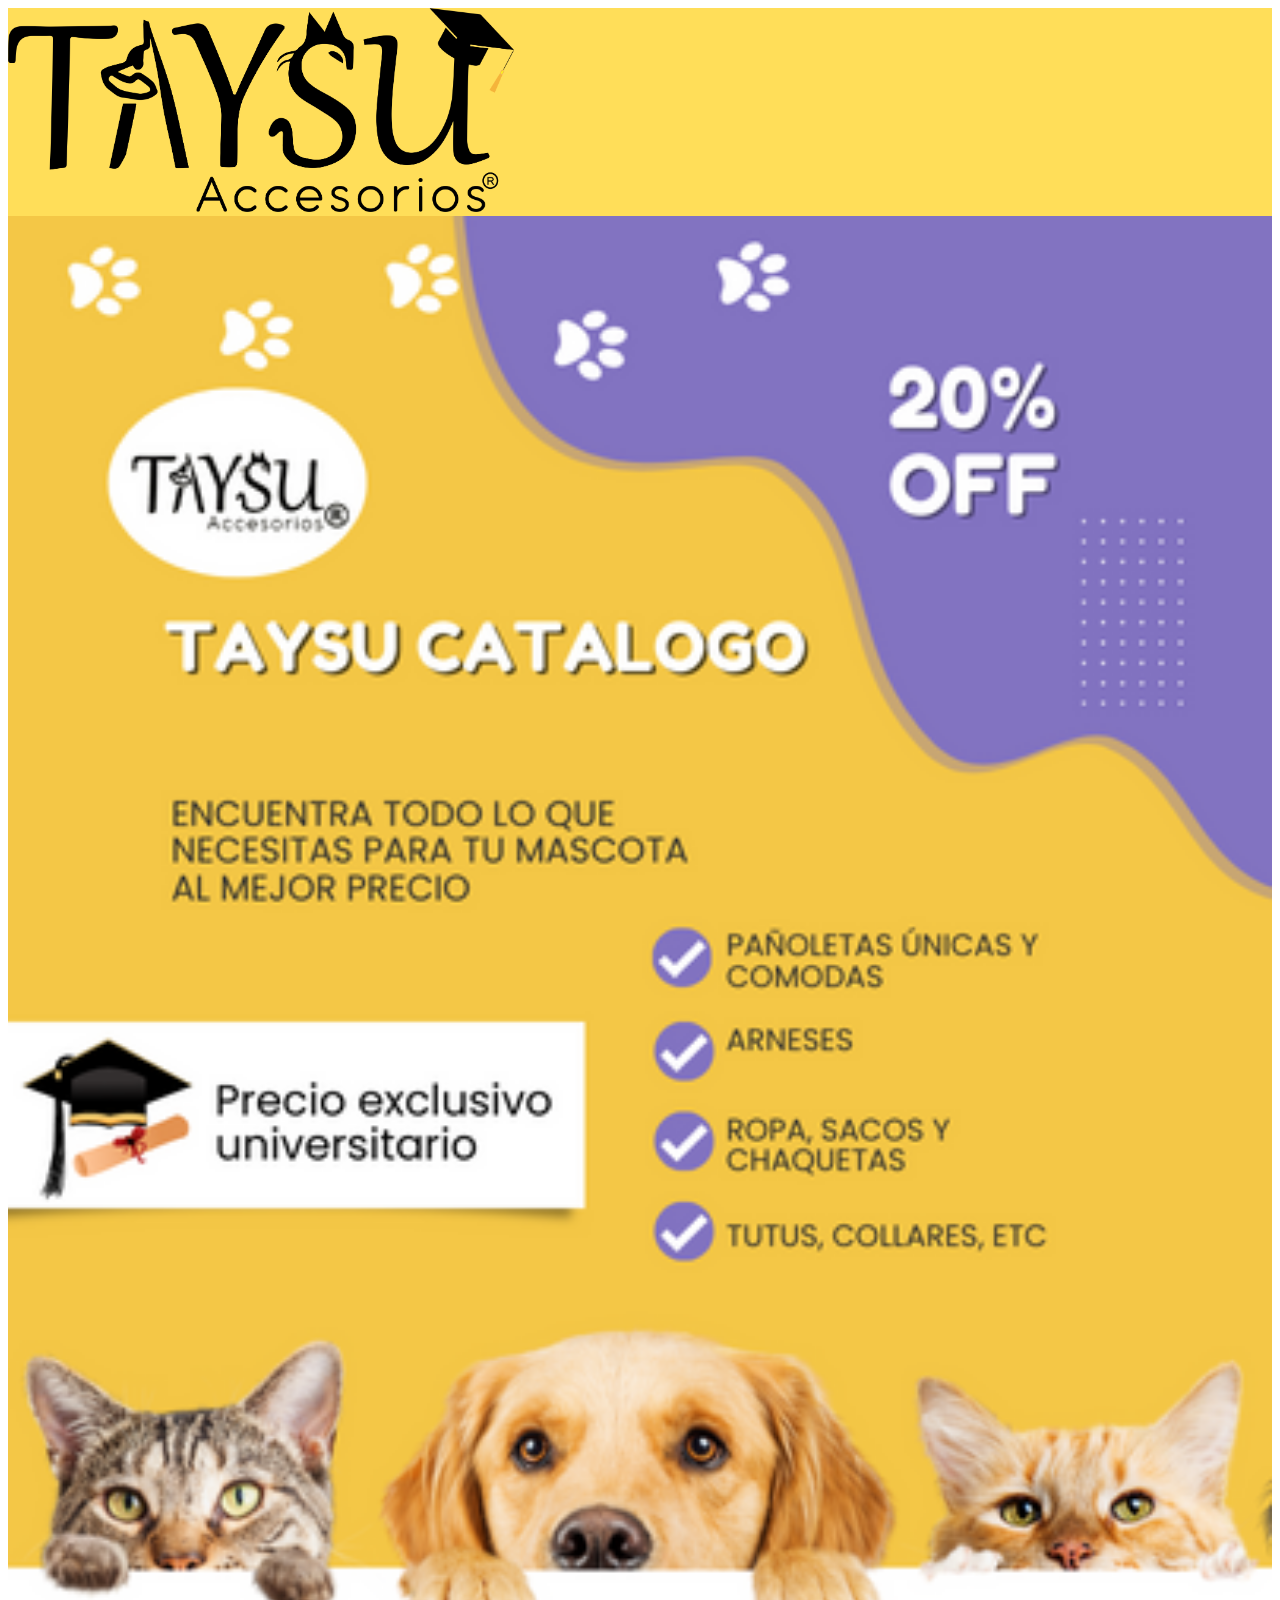
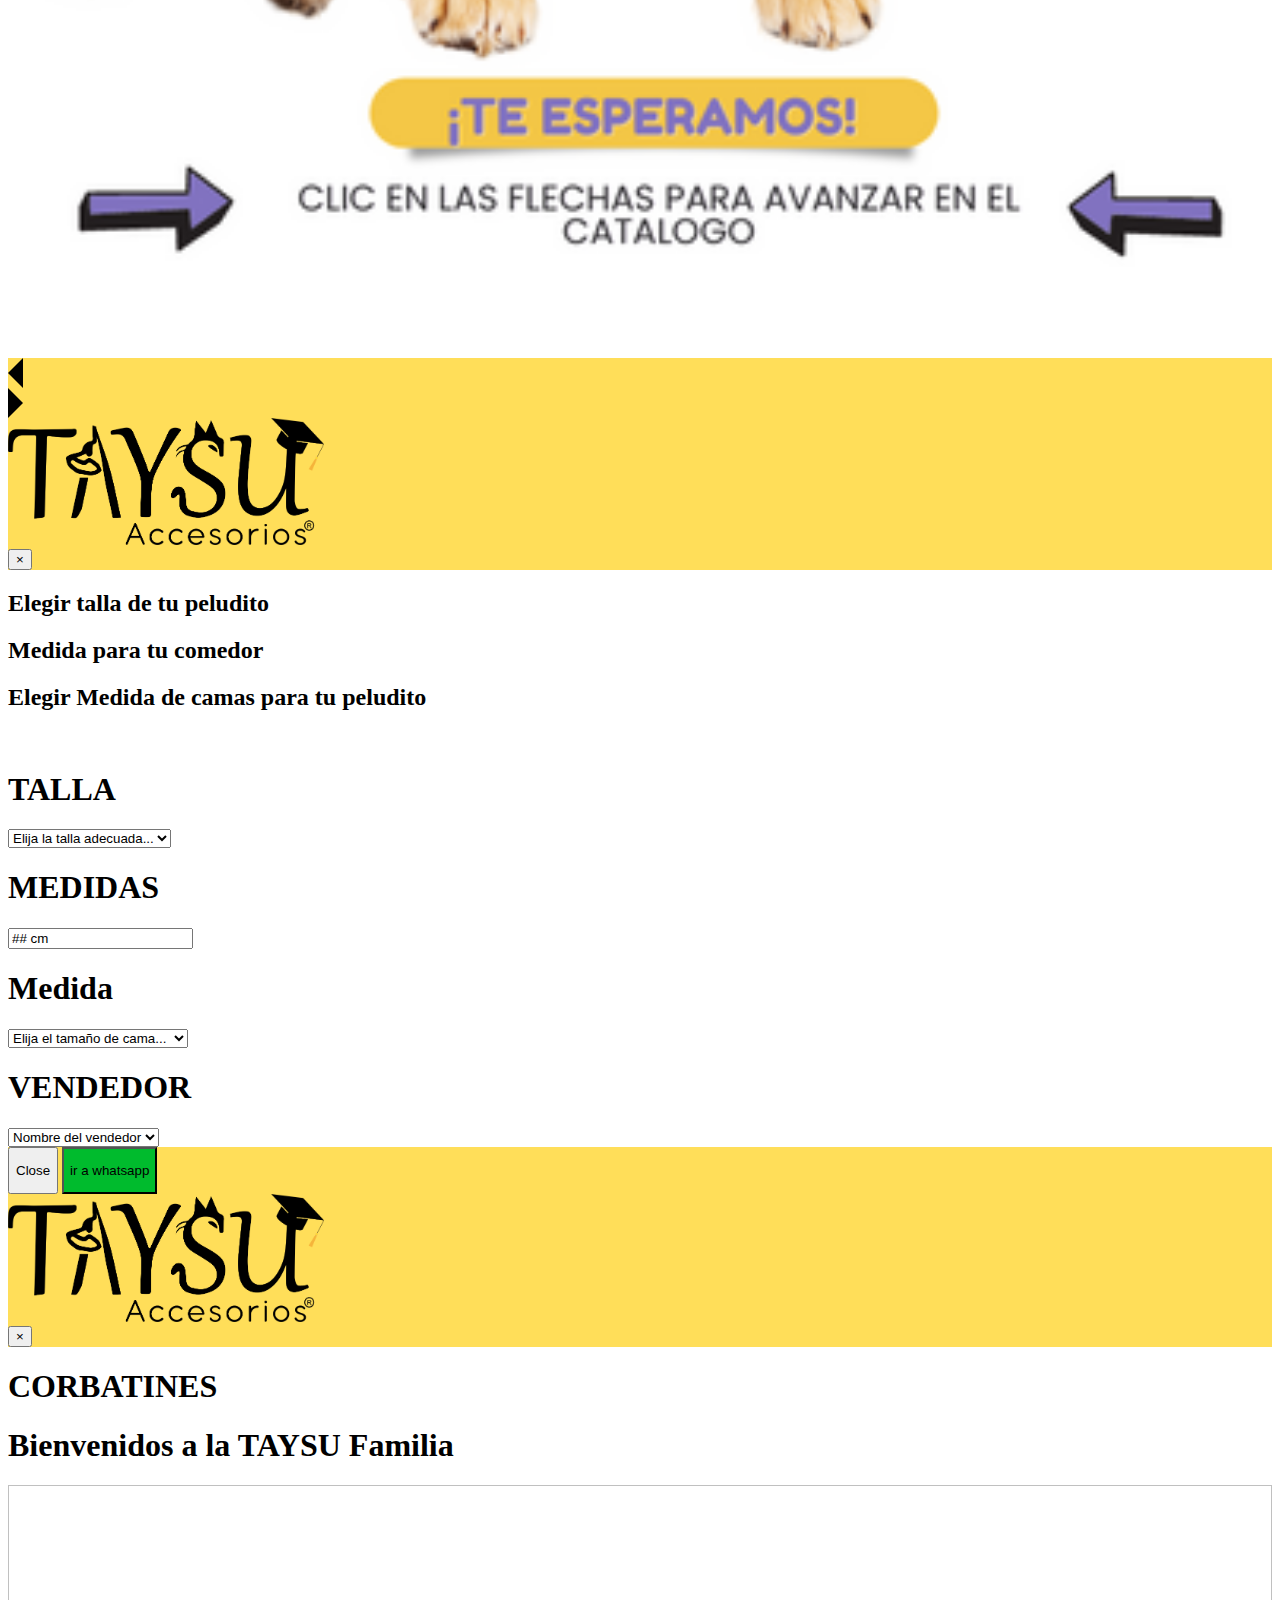
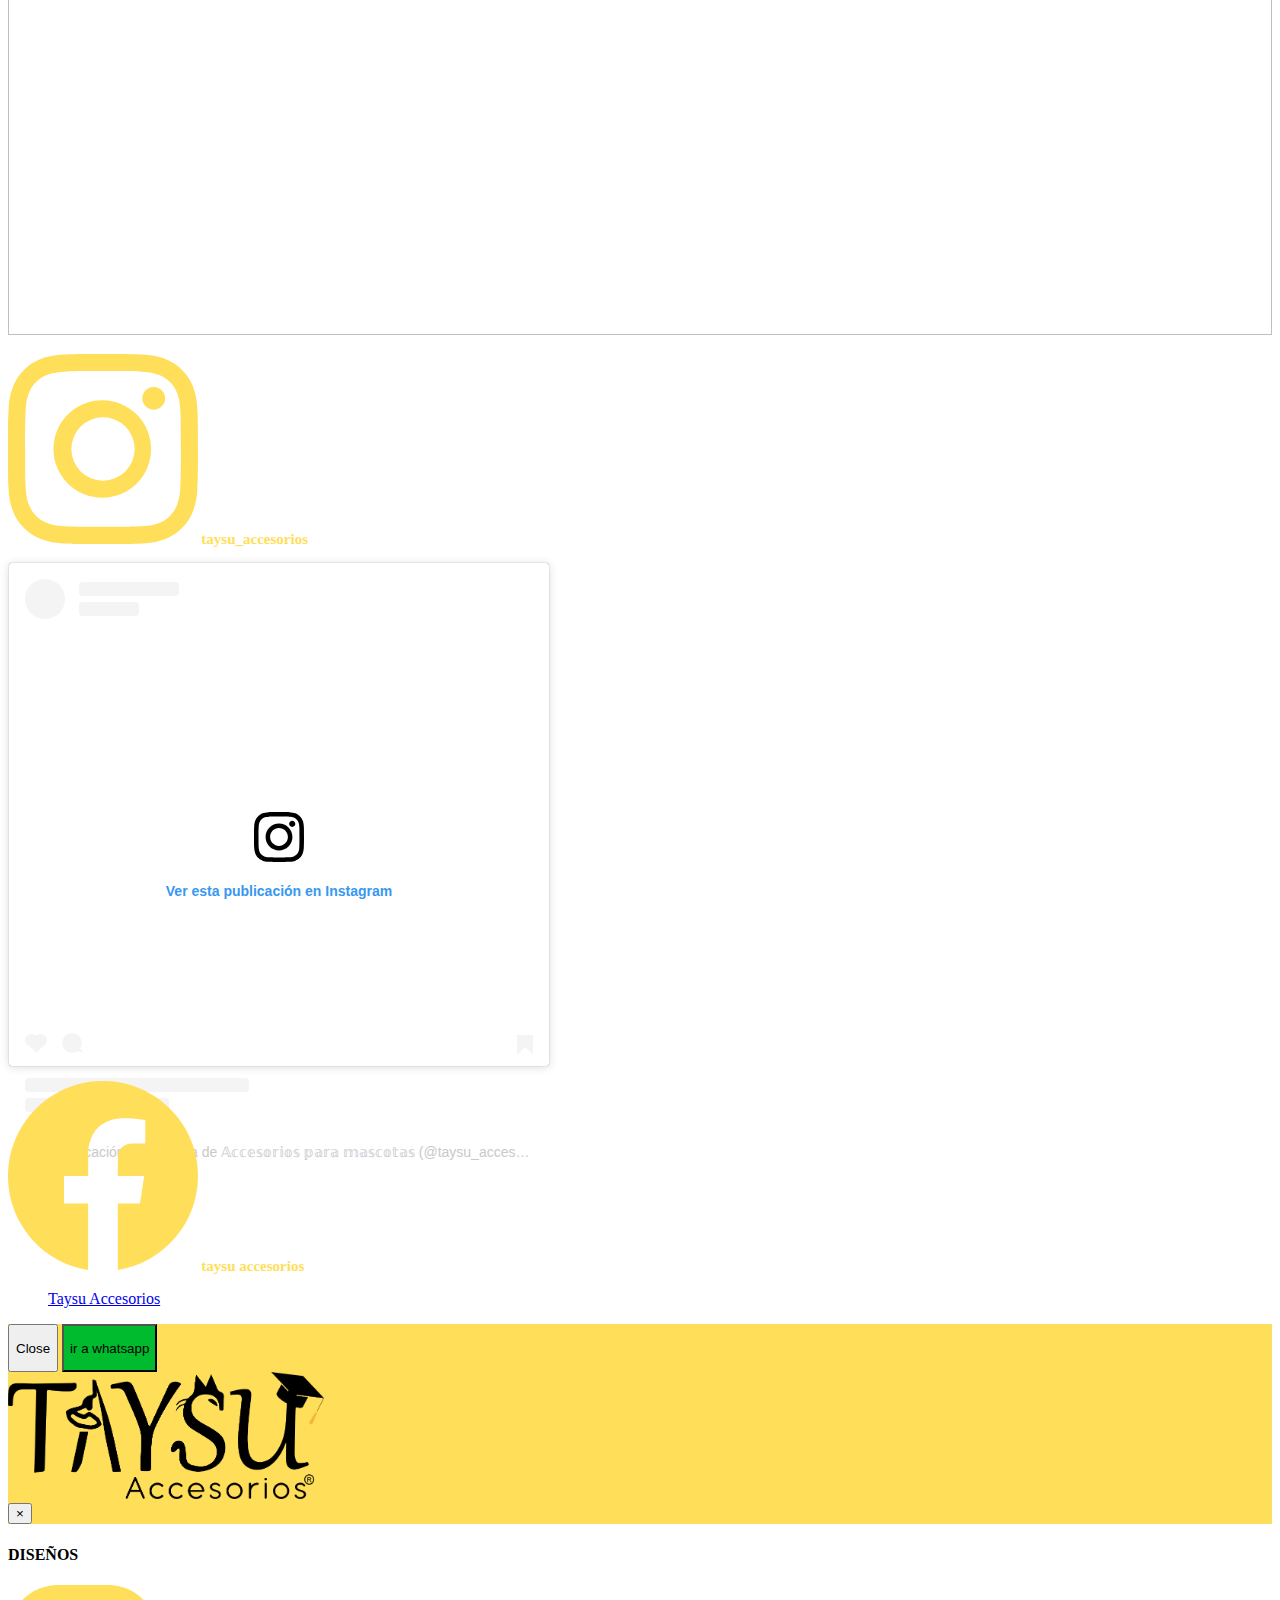
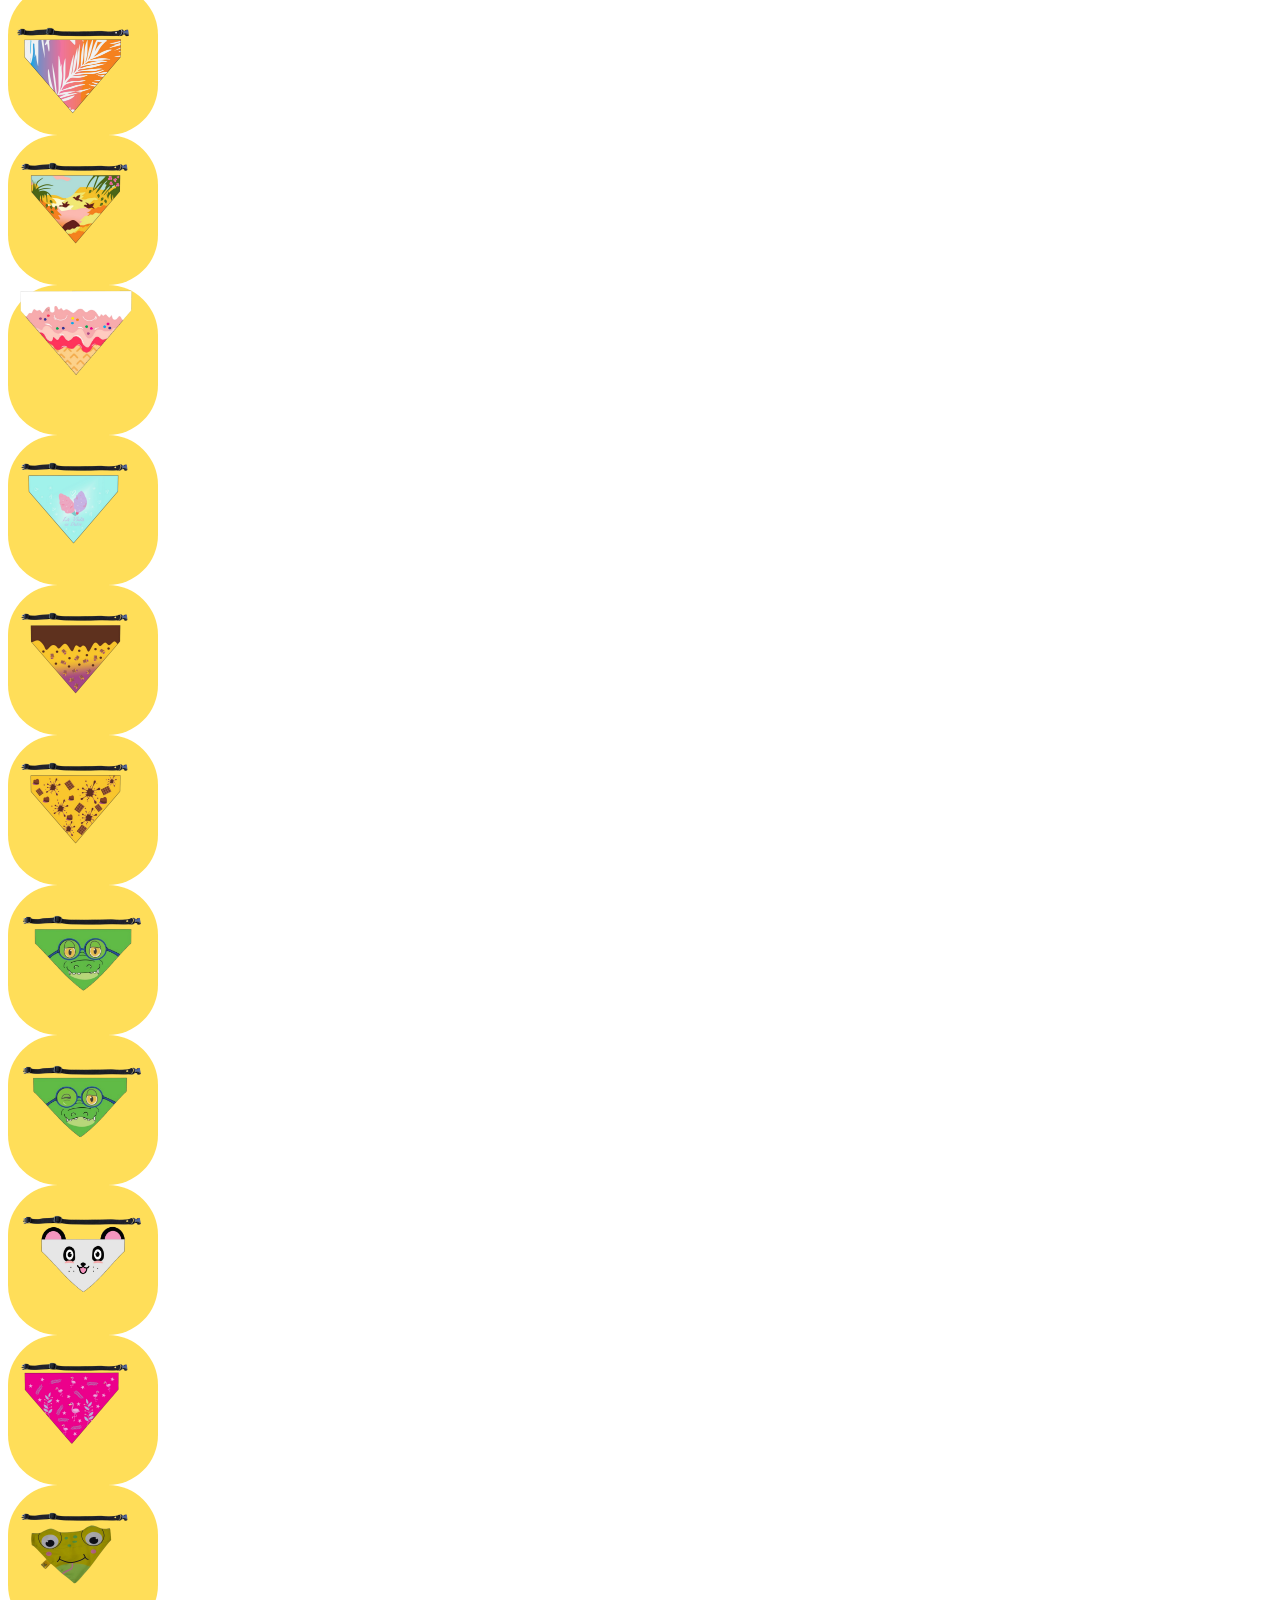
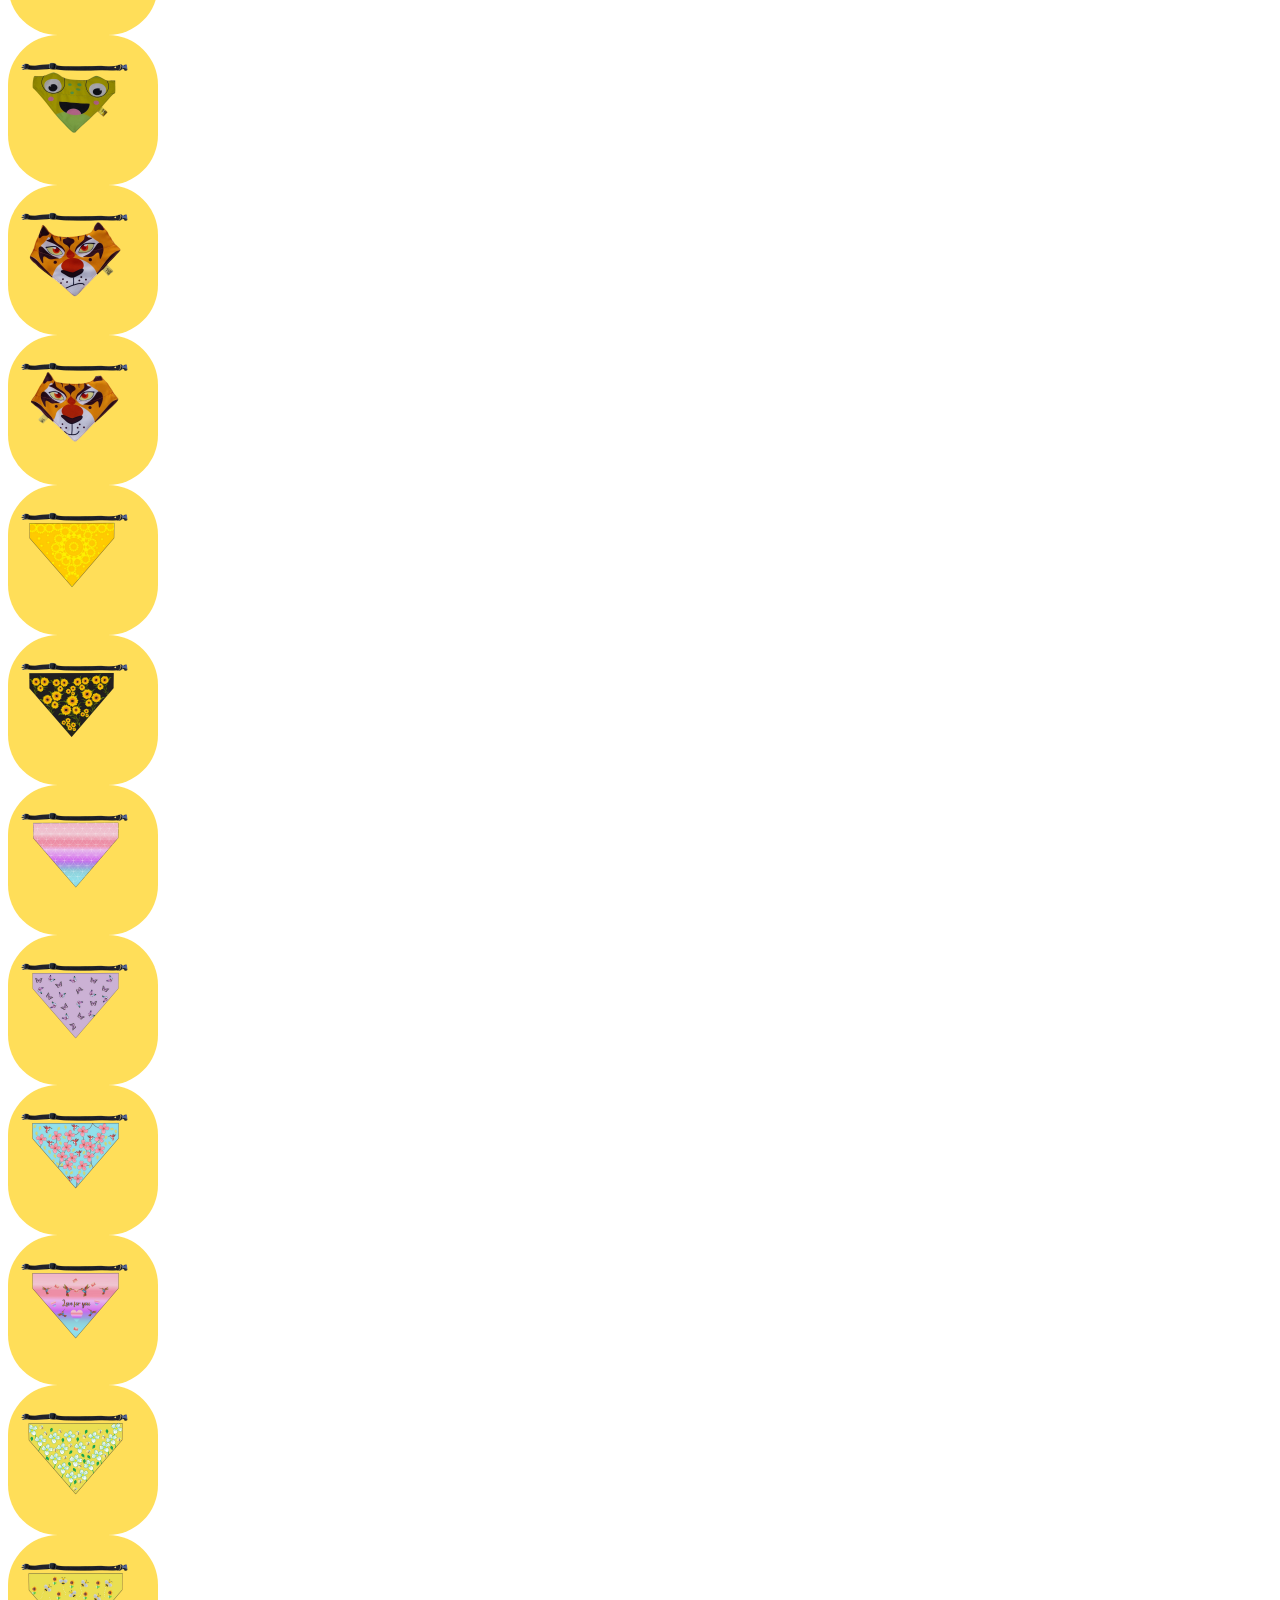
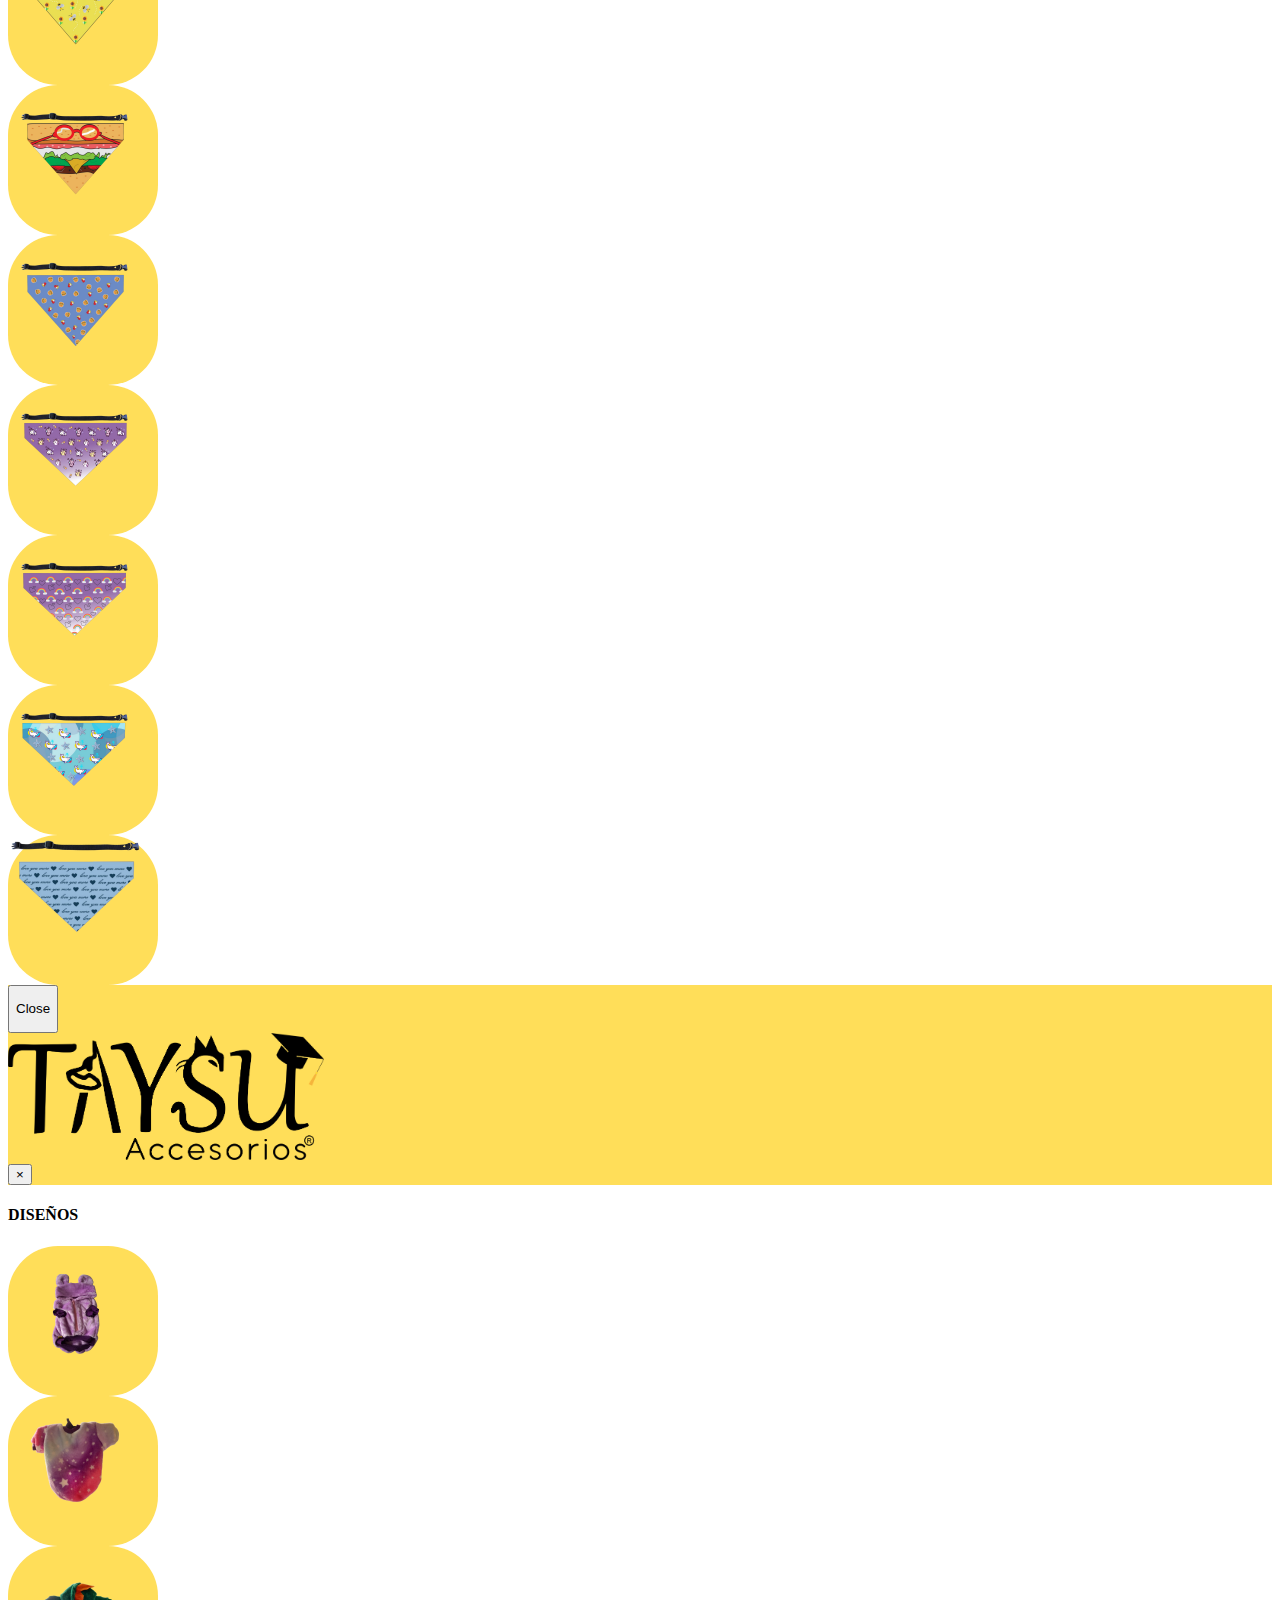
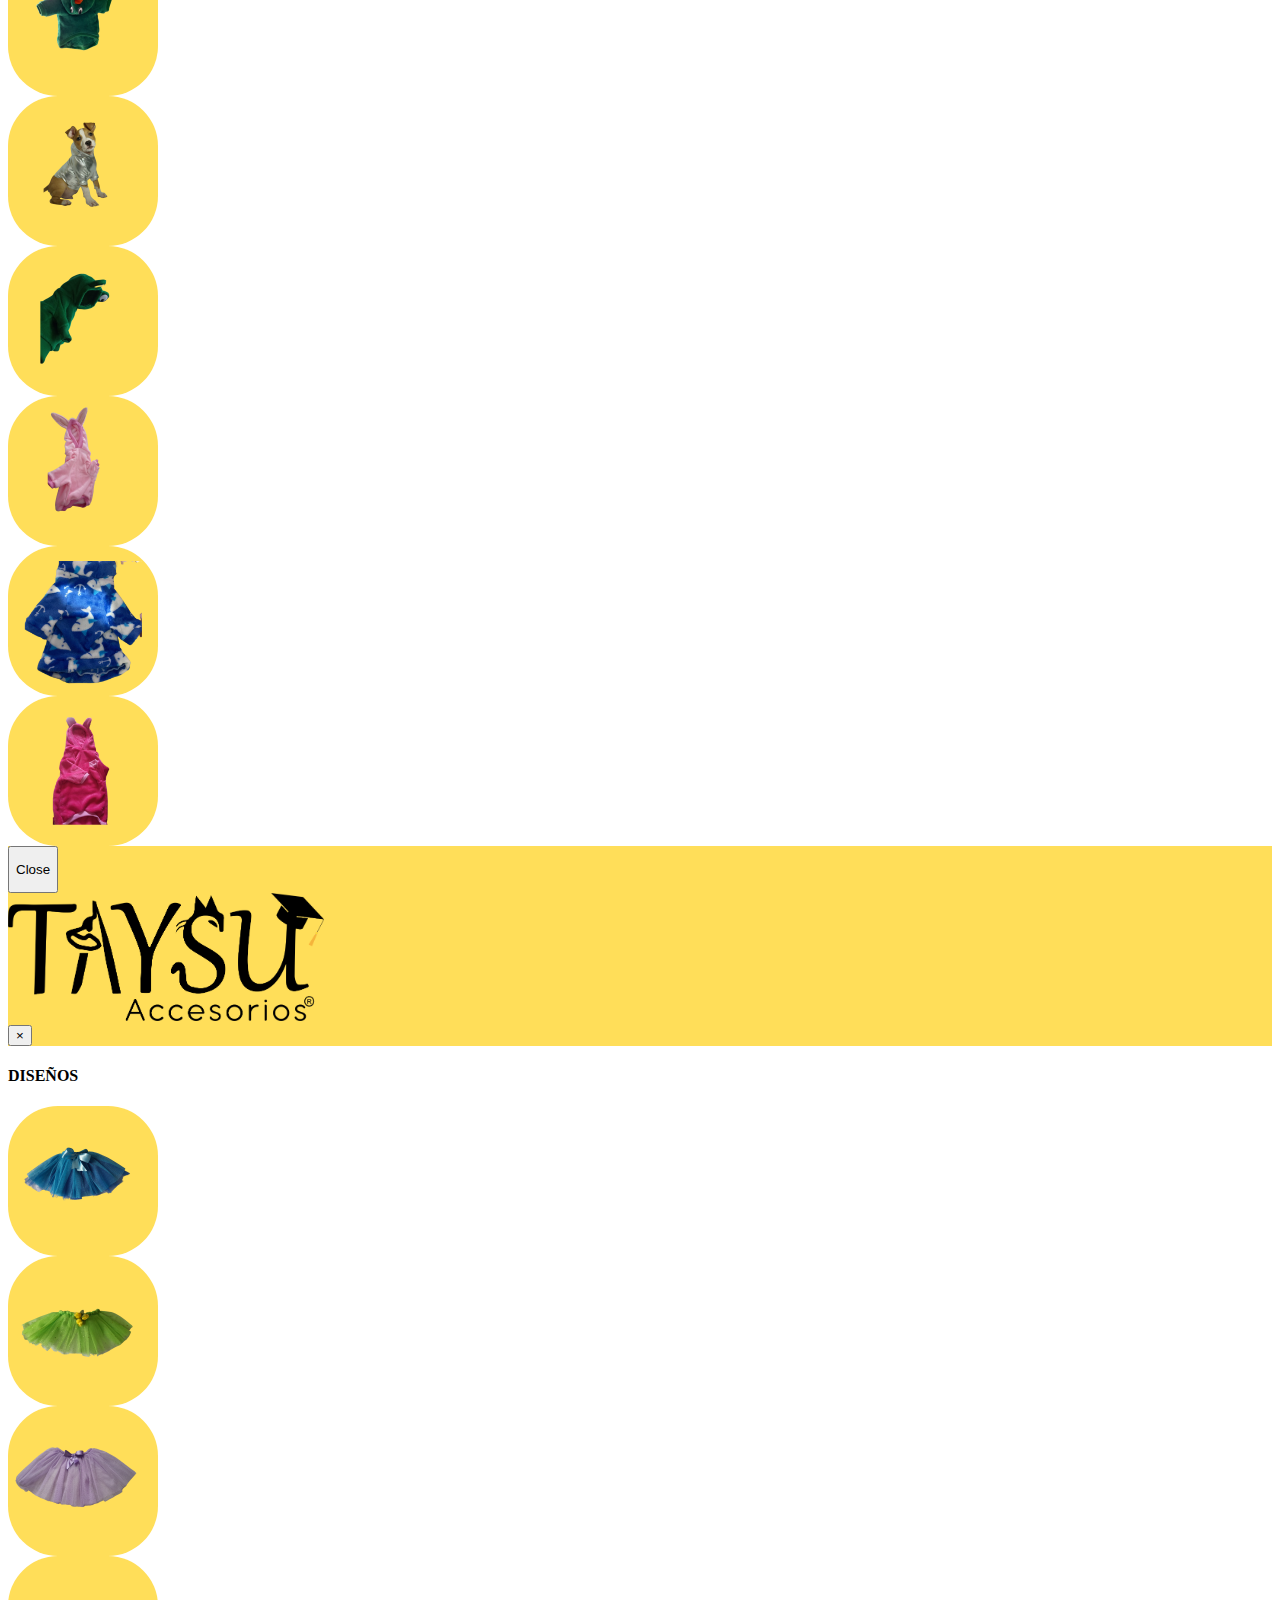
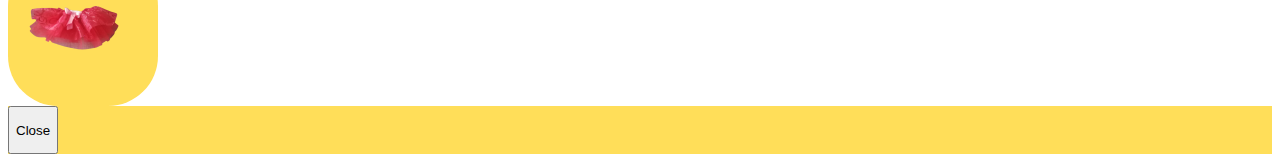
==== index.html @ 9b68637b "actu 2" ====
<!DOCTYPE html>
<html lang="en">
<head>
    <meta charset="UTF-8">
    <meta http-equiv="X-UA-Compatible" content="IE=edge">
    <meta name="viewport" content="width=device-width, initial-scale=1.0">
    <link href="./css/celular.css" rel="stylesheet">
    <!-- CSS only -->
    <link href="https://cdn.jsdelivr.net/npm/bootstrap@5.2.0/dist/css/bootstrap.min.css" rel="stylesheet" integrity="sha384-gH2yIJqKdNHPEq0n4Mqa/HGKIhSkIHeL5AyhkYV8i59U5AR6csBvApHHNl/vI1Bx" crossorigin="anonymous">
    <title>Catalogo Taysu</title>
</head>
<body style="background: transparent !important;">
    <div class="nav bg-yellowTS d-flex">
        <img class="img-40 mx-auto mb-2 mt-2" src="/assets/img/TAYSU LOGO REGISTRADO.png">
    </div>
    <div class="col-md-12 d-flex flex-column mt-4">
        <div class="m-auto">
            <img class="img-100 pages page0 animated" src="./pages/1.png">
            <img class="img-100 pages page1 animated" style="display: none;" src="./pages/2.png">
            <img class="img-100 pages page2 animated" style="display: none;" src="./pages/3.png">
            <img class="img-100 pages page3 animated" style="display: none;" src="./pages/4.png">
            <img class="img-100 pages page4 animated" style="display: none;" src="./pages/5.png">
            <img class="img-100 pages page5 animated" style="display: none;" src="./pages/6.png">
            <img class="img-100 pages page6 animated" style="display: none;" src="./pages/7.png">
            <img class="img-100 pages page7 animated" style="display: none;" src="./pages/8.png">
            <img class="img-100 pages page8 animated" style="display: none;" src="./pages/9.png">
            <img class="img-100 pages page9 animated" style="display: none;" src="./pages/10.png">
            <img class="img-100 pages page10 animated" style="display: none;" src="./pages/11.png">
            <img class="img-100 pages page11 animated" style="display: none;" src="./pages/12.png">
            <img class="img-100 pages page12 animated" style="display: none;" src="./pages/13.png">
            <img class="img-100 pages page13 animated" style="display: none;" src="./pages/14.png">
        </div>
        <!-- pañoletas -->
        <div style="display:none; margin-top: 112%; margin-left: 48%; position: absolute; width: 40px;" id="pañoletaN" class="posicion-boton">
            <button style="cursor: pointer; width: 100%;" class="botonaccion star" data-bs-toggle="modal" data-bs-target="#modalPañoletas"><img class="img-100" src="assets/img/añadir.png"></button>
        </div>
        <div style="display:none; margin-top: 112%; margin-left: 65%; position: absolute; width: 40px;" id="pañoletaN" class="posicion-boton">
            <button style="cursor: pointer; width: 100%;" class="botonaccion star" onclick="crearModal(1);"><img class="img-100" src="assets/img/whatsapp.svg"></button>
        </div>
        <!-- sacos -->
        <div style="display:none; margin-top: 112%; margin-left: 48%; position: absolute; width: 40px;" class="sacos posicion-boton">
            <button style="cursor: pointer; width: 100%;" class="botonaccion star" data-bs-toggle="modal" data-bs-target="#modalSacos"><img class="img-100" src="assets/img/añadir.png"></button>
        </div>
        <div style="display:none; margin-top: 112%; margin-left: 65%; position: absolute; width: 40px;" class="sacos posicion-boton">
            <button style="cursor: pointer; width: 100%;" class="botonaccion star" onclick="crearModal(3);"><img class="img-100" src="assets/img/whatsapp.svg"></button>
        </div>
        <!-- tutus -->
        <div style="display:none; margin-top: 112%; margin-left: 48%; position: absolute; width: 40px;" class="tutus posicion-boton">
            <button style="cursor: pointer; width: 100%;" class="botonaccion star" data-bs-toggle="modal" data-bs-target="#modalTutus"><img class="img-100" src="assets/img/añadir.png"></button>
        </div>
        <div style="display:none; margin-top: 112%; margin-left: 65%; position: absolute; width: 40px;" class="tutus posicion-boton">
            <button style="cursor: pointer; width: 100%;" class="botonaccion star" onclick="crearModal(4);"><img class="img-100" src="assets/img/whatsapp.svg"></button>
        </div>

        
    
        <div style="display:none; margin-top: 83%; margin-left: 48%; position: absolute; width: 50px;" id="camas" class="posicion-boton">
            <button style="cursor: pointer; width: 100%; height: 50px;" class="botonaccion star" onclick="crearModal(5);"><img class="img-100" src="assets/img/whatsapp.svg"></button>
        </div>
    
        <div style="display:none; margin-top: 15%; margin-left: 76%; position: absolute; width: 60px;" id="comedores" class="posicion-boton">
            <button style="cursor: pointer; width: 100%; height: 60px;" class="botonaccion star" onclick="crearModal(6);"><img class="img-100" src="assets/img/whatsapp.svg"></button>
        </div>
    
        <div style="display:none; margin-top: 90%; margin-left: 32%; position: absolute; width: 40px;" id="arnes" class="posicion-boton">
            <button style="cursor: pointer; width: 100%;" class="botonaccion star" onclick="crearModal(7);"><img class="img-100" src="assets/img/whatsapp.svg"></button>
        </div>

        <div style="display:none; margin-top: 70%; margin-left: 44%; position: absolute; width: 40px;" id="corbatin" class="posicion-boton">
            <button style="cursor: pointer; width: 100%;" class="botonaccion star" onclick="crearModal1(8);"><img class="img-100" src="assets/img/whatsapp.svg"></button>
        </div>

        <div style="display:none; margin-top: 83%; margin-left: 48%; position: absolute; width: 40px;" id="handmade" class="posicion-boton">
            <button style="cursor: pointer; width: 100%;" class="botonaccion star" onclick="crearModal(9);"><img class="img-100" src="assets/img/whatsapp.svg"></button>
        </div>
    
        <div style="display:none; margin-top: 110%; margin-left: 40%; position: absolute; width: 40%;" id="redes" class="posicion-boton">
            <button style="cursor: pointer; width: 100%; margin-top: 5%; height: fit-content;" class="botonaccion" onclick="crearModal1(10);"><p class="text-btn">Unirse a la <br> TAYSU FAMILIA</p></button>
        </div>
    </div>
    <div class="row mt-3 bg-yellowTS">
        <div class="col-md-6 col-6 col-sm-6 d-flex mt-2 mb-2">
            <div class="tri_r cursor mx-auto no-event" onclick="slideIzq();"></div>
        </div>
        
        <div class="col-md-6 col-6 col-sm-6 d-flex mt-2 mb-2">
            <div class="tri_l cursor mx-auto" onclick="slideDer();"></div>
        </div>
    </div>


    <div class="modal fade" id="modalpersonalizado" tabindex="-1" role="dialog" aria-labelledby="exampleModalCenterTitle" aria-hidden="true">
        <div class="modal-dialog modal-dialog-centered modal-lg" role="document">
          <div class="modal-content">
            <div class="modal-header bg-yellowTS">
                <div class="d-flex">
                    <img src="assets/img/TAYSU LOGO REGISTRADO.png" width="25%" class="m-auto">
                </div>
              <!-- <h5 class="modal-title" id="exampleModalLongTitle">TAYSU ACCESORIOS</h5> -->
              <button type="button" class="close" data-bs-dismiss="modal" aria-label="Close">
                <span aria-hidden="true">&times;</span>
              </button>
            </div>
            <div class="modal-body M-normal">
    
              <h2 class="text-normal">Elegir talla de tu peludito</h2>
              <h2 class="text-comedores d-none">Medida para tu comedor</h2>
              <h2 class="text-camas d-none">Elegir Medida de camas para tu peludito</h2>
              
              <div class="col-md-12 row">
                <div class="col-md-7">
                    <img width="100%" id="img-modal">
                </div>
                <div class="col-md-5 col-6 col-sm-6 div-normal m-auto">
                    <div class="col-md-12 ml-3">
                        <h1 >TALLA</h1>
                    <form name="formul">
                        <select name="talla" id="talla">
                            <option value="" disabled selected>Elija la talla adecuada...</option>
                            <option value="1">Talla XS</option> 
                            <option value="2">Talla S</option> 
                            <option value="3">Talla M</option>
                            <option value="4">Talla L</option> 
                         </select>
                    </form>
                    </div>
                    
                </div>
    
                <div class="col-md-4 col-sm-6 col-6 div-comedores d-none m-auto">
                    <h1>MEDIDAS</h1>
                    <form name="formul-com">
                        <input type="text" id="medidaP" value="## cm" onkeyup="getValorComedor();">
                    </form>
                </div>
    
                <div class="col-md-5 col-sm-6 col-6 m-auto div-camas d-none">
                    <div class="col-md-12 ml-3">
                        <h1 >Medida</h1>
                    <form name="formul">
                        <select name="medida" id="medida">
                            <option value="" disabled selected>Elija el tamaño de cama...</option>
                            <option value="1">Cama pequeña (60x50cm)</option> 
                            <option value="2">Cama Mediana (80x70cm)</option> 
                            <option value="3">Cama Grande (90x75cm)</option>
                         </select>
                    </form>
                    </div>
                    
                </div>

                <div class="col-sm-6 col-6 m-auto">
                    <div class="col-md-12 ml-3">
                        <h1 >VENDEDOR</h1>
                    <form name="formul">
                        <select name="vendedor" id="vendedor">
                            <option value="" disabled selected>Nombre del vendedor</option>
                            <option value="1">Camila</option> 
                            <option value="2">Juan p</option> 
                            <option value="3"></option>
                            <option value="4"></option> 
                         </select>
                    </form>
                    </div>
                </div>
    
              </div>
              
            </div>
    
            <div class="modal-footer bg-yellowTS">
                <div class="m-auto">
                    <button type="button" class="btn btn-secondary" data-bs-dismiss="modal" aria-label="Close"><p class="m-auto">Close</p></button>
                    <button type="button" class="btn" style="background-color: #00bb2d;" onclick="getElement(cambioBoton);"><p class="text-white m-auto">ir a whatsapp</p></button>
                </div>
            </div>
          </div>
        </div>
    </div>
    
    <div class="modal fade" id="modalSinForm" tabindex="-1" role="dialog" aria-labelledby="exampleModalCenterTitle" aria-hidden="true">
        <div class="modal-dialog modal-dialog-centered modal-lg" role="document">
          <div class="modal-content">
            <div class="modal-header bg-yellowTS">
                <div class="d-flex">
                    <img src="assets/img/TAYSU LOGO REGISTRADO.png" width="25%" class="m-auto">
                </div>
              <!-- <h5 class="modal-title" id="exampleModalLongTitle">TAYSU ACCESORIOS</h5> -->
              <button type="button" class="close" data-bs-dismiss="modal" aria-label="Close">
                <span aria-hidden="true">&times;</span>
              </button>
            </div>
            <div class="modal-body M-normal">
                <h1 class="text-normal text-center mx-auto text-corbatines">CORBATINES</h1>
                <h1 class="text-normal text-center mx-auto text-seguir">Bienvenidos a la TAYSU Familia</h1>
                
                <div class="col-md-12 div-corbatines">
                      <div class="col-md-12">
                          <img width="100%" height="450px" id="img-modal1" class="m-auto">
                      </div>
                </div>
    
                <div class="col-md-12 div-seguir row">
                    <div class="col-md-6">
                        <p class="text-redes ms-2"><img src="assets/img/instagram.svg" alt="img instagram" width="15%"><b class="ms-5"> taysu_accesorios</b></p>
                        <blockquote class="instagram-media" data-instgrm-captioned data-instgrm-permalink="https://www.instagram.com/p/Ca7oZKquLXS/?utm_source=ig_embed&amp;utm_campaign=loading" data-instgrm-version="14" style=" background:#FFF; border:0; border-radius:3px; box-shadow:0 0 1px 0 rgba(0,0,0,0.5),0 1px 10px 0 rgba(0,0,0,0.15); margin: 1px; max-width:540px; min-width:326px; padding:0; width:99.375%; width:-webkit-calc(100% - 2px); width:calc(100% - 2px); height: 503px !important;"><div style="padding:16px;"> <a href="https://www.instagram.com/p/Ca7oZKquLXS/?utm_source=ig_embed&amp;utm_campaign=loading" style=" background:#FFFFFF; line-height:0; padding:0 0; text-align:center; text-decoration:none; width:100%;" target="_blank"> <div style=" display: flex; flex-direction: row; align-items: center;"> <div style="background-color: #F4F4F4; border-radius: 50%; flex-grow: 0; height: 40px; margin-right: 14px; width: 40px;"></div> <div style="display: flex; flex-direction: column; flex-grow: 1; justify-content: center;"> <div style=" background-color: #F4F4F4; border-radius: 4px; flex-grow: 0; height: 14px; margin-bottom: 6px; width: 100px;"></div> <div style=" background-color: #F4F4F4; border-radius: 4px; flex-grow: 0; height: 14px; width: 60px;"></div></div></div><div style="padding: 19% 0;"></div> <div style="display:block; height:50px; margin:0 auto 12px; width:50px;"><svg width="50px" height="50px" viewBox="0 0 60 60" version="1.1" xmlns="https://www.w3.org/2000/svg" xmlns:xlink="https://www.w3.org/1999/xlink"><g stroke="none" stroke-width="1" fill="none" fill-rule="evenodd"><g transform="translate(-511.000000, -20.000000)" fill="#000000"><g><path d="M556.869,30.41 C554.814,30.41 553.148,32.076 553.148,34.131 C553.148,36.186 554.814,37.852 556.869,37.852 C558.924,37.852 560.59,36.186 560.59,34.131 C560.59,32.076 558.924,30.41 556.869,30.41 M541,60.657 C535.114,60.657 530.342,55.887 530.342,50 C530.342,44.114 535.114,39.342 541,39.342 C546.887,39.342 551.658,44.114 551.658,50 C551.658,55.887 546.887,60.657 541,60.657 M541,33.886 C532.1,33.886 524.886,41.1 524.886,50 C524.886,58.899 532.1,66.113 541,66.113 C549.9,66.113 557.115,58.899 557.115,50 C557.115,41.1 549.9,33.886 541,33.886 M565.378,62.101 C565.244,65.022 564.756,66.606 564.346,67.663 C563.803,69.06 563.154,70.057 562.106,71.106 C561.058,72.155 560.06,72.803 558.662,73.347 C557.607,73.757 556.021,74.244 553.102,74.378 C549.944,74.521 548.997,74.552 541,74.552 C533.003,74.552 532.056,74.521 528.898,74.378 C525.979,74.244 524.393,73.757 523.338,73.347 C521.94,72.803 520.942,72.155 519.894,71.106 C518.846,70.057 518.197,69.06 517.654,67.663 C517.244,66.606 516.755,65.022 516.623,62.101 C516.479,58.943 516.448,57.996 516.448,50 C516.448,42.003 516.479,41.056 516.623,37.899 C516.755,34.978 517.244,33.391 517.654,32.338 C518.197,30.938 518.846,29.942 519.894,28.894 C520.942,27.846 521.94,27.196 523.338,26.654 C524.393,26.244 525.979,25.756 528.898,25.623 C532.057,25.479 533.004,25.448 541,25.448 C548.997,25.448 549.943,25.479 553.102,25.623 C556.021,25.756 557.607,26.244 558.662,26.654 C560.06,27.196 561.058,27.846 562.106,28.894 C563.154,29.942 563.803,30.938 564.346,32.338 C564.756,33.391 565.244,34.978 565.378,37.899 C565.522,41.056 565.552,42.003 565.552,50 C565.552,57.996 565.522,58.943 565.378,62.101 M570.82,37.631 C570.674,34.438 570.167,32.258 569.425,30.349 C568.659,28.377 567.633,26.702 565.965,25.035 C564.297,23.368 562.623,22.342 560.652,21.575 C558.743,20.834 556.562,20.326 553.369,20.18 C550.169,20.033 549.148,20 541,20 C532.853,20 531.831,20.033 528.631,20.18 C525.438,20.326 523.257,20.834 521.349,21.575 C519.376,22.342 517.703,23.368 516.035,25.035 C514.368,26.702 513.342,28.377 512.574,30.349 C511.834,32.258 511.326,34.438 511.181,37.631 C511.035,40.831 511,41.851 511,50 C511,58.147 511.035,59.17 511.181,62.369 C511.326,65.562 511.834,67.743 512.574,69.651 C513.342,71.625 514.368,73.296 516.035,74.965 C517.703,76.634 519.376,77.658 521.349,78.425 C523.257,79.167 525.438,79.673 528.631,79.82 C531.831,79.965 532.853,80.001 541,80.001 C549.148,80.001 550.169,79.965 553.369,79.82 C556.562,79.673 558.743,79.167 560.652,78.425 C562.623,77.658 564.297,76.634 565.965,74.965 C567.633,73.296 568.659,71.625 569.425,69.651 C570.167,67.743 570.674,65.562 570.82,62.369 C570.966,59.17 571,58.147 571,50 C571,41.851 570.966,40.831 570.82,37.631"></path></g></g></g></svg></div><div style="padding-top: 8px;"> <div style=" color:#3897f0; font-family:Arial,sans-serif; font-size:14px; font-style:normal; font-weight:550; line-height:18px;">Ver esta publicación en Instagram</div></div><div style="padding: 12.5% 0;"></div> <div style="display: flex; flex-direction: row; margin-bottom: 14px; align-items: center;"><div> <div style="background-color: #F4F4F4; border-radius: 50%; height: 12.5px; width: 12.5px; transform: translateX(0px) translateY(7px);"></div> <div style="background-color: #F4F4F4; height: 12.5px; transform: rotate(-45deg) translateX(3px) translateY(1px); width: 12.5px; flex-grow: 0; margin-right: 14px; margin-left: 2px;"></div> <div style="background-color: #F4F4F4; border-radius: 50%; height: 12.5px; width: 12.5px; transform: translateX(9px) translateY(-18px);"></div></div><div style="margin-left: 8px;"> <div style=" background-color: #F4F4F4; border-radius: 50%; flex-grow: 0; height: 20px; width: 20px;"></div> <div style=" width: 0; height: 0; border-top: 2px solid transparent; border-left: 6px solid #f4f4f4; border-bottom: 2px solid transparent; transform: translateX(16px) translateY(-4px) rotate(30deg)"></div></div><div style="margin-left: auto;"> <div style=" width: 0px; border-top: 8px solid #F4F4F4; border-right: 8px solid transparent; transform: translateY(16px);"></div> <div style=" background-color: #F4F4F4; flex-grow: 0; height: 12px; width: 16px; transform: translateY(-4px);"></div> <div style=" width: 0; height: 0; border-top: 8px solid #F4F4F4; border-left: 8px solid transparent; transform: translateY(-4px) translateX(8px);"></div></div></div> <div style="display: flex; flex-direction: column; flex-grow: 1; justify-content: center; margin-bottom: 24px;"> <div style=" background-color: #F4F4F4; border-radius: 4px; flex-grow: 0; height: 14px; margin-bottom: 6px; width: 224px;"></div> <div style=" background-color: #F4F4F4; border-radius: 4px; flex-grow: 0; height: 14px; width: 144px;"></div></div></a><p style=" color:#c9c8cd; font-family:Arial,sans-serif; font-size:14px; line-height:17px; margin-bottom:0; margin-top:8px; overflow:hidden; padding:8px 0 7px; text-align:center; text-overflow:ellipsis; white-space:nowrap;"><a href="https://www.instagram.com/p/Ca7oZKquLXS/?utm_source=ig_embed&amp;utm_campaign=loading" style=" color:#c9c8cd; font-family:Arial,sans-serif; font-size:14px; font-style:normal; font-weight:normal; line-height:17px; text-decoration:none;" target="_blank">Una publicación compartida de 𝔸𝕔𝕔𝕖𝕤𝕠𝕣𝕚𝕠𝕤 𝕡𝕒𝕣𝕒 𝕞𝕒𝕤𝕔𝕠𝕥𝕒𝕤 (@taysu_accesorios)</a></p></div></blockquote> <script async src="//www.instagram.com/embed.js"></script>
                    </div>
    
                    <div class="col-md-6">
                        <p class="text-redes ms-2"><img src="assets/img/facebook.svg" alt="img instagram" width="15%"><b class="ms-5"> taysu accesorios</b></p>
                        <div class="fb-page" data-href="https://www.facebook.com/taysuaccesorios" data-tabs="timeline" data-width="" data-height="" data-small-header="false" data-adapt-container-width="true" data-hide-cover="false" data-show-facepile="true"><blockquote cite="https://www.facebook.com/taysuaccesorios" class="fb-xfbml-parse-ignore"><a href="https://www.facebook.com/taysuaccesorios">Taysu Accesorios</a></blockquote></div>
                    </div>
                </div>
            </div>
    
            <div class="modal-footer bg-yellowTS">
                <div class="m-auto">
                    <button type="button" class="btn btn-secondary" data-bs-dismiss="modal"><p class="m-auto">Close</p></button>
                    <button type="button" class="btn" style="background-color: #00bb2d;" onclick="getElement(cambioBoton);"><p class="text-white m-auto">ir a whatsapp</p></button>
                </div>
            </div>
          </div>
        </div>
    </div>

    <div class="modal fade" id="modalPañoletas" tabindex="-1" role="dialog" aria-labelledby="exampleModalCenterTitle" aria-hidden="true">
        <div class="modal-dialog modal-dialog-centered modal-lg modal-dialog-scrollable" role="document">
          <div class="modal-content">
            <div class="modal-header bg-yellowTS">
                <div class="d-flex">
                    <img src="assets/img/TAYSU LOGO REGISTRADO.png" width="25%" class="m-auto">
                </div>
              <!-- <h5 class="modal-title" id="exampleModalLongTitle">TAYSU ACCESORIOS</h5> -->
              <button type="button" class="close" data-bs-dismiss="modal" aria-label="Close">
                <span aria-hidden="true">&times;</span>
              </button>
            </div>
            <div class="modal-body">
                <h4 class="text-normal text-center mx-auto text-corbatines">DISEÑOS</h4>
                
                <div class="row">
                    <!-- verano -->
                    <div class="col-6 col-md-6 col-sm-6 d-flex">
                        <div class="bg-yellowTS radius-50 d-flex m-auto circulo">
                            <img class="img-90 m-auto" src="assets/img/verano1.png">
                        </div>
                    </div>
                    <div class="col-6 col-md-6 col-sm-6 d-flex">
                        <div class="bg-yellowTS radius-50 d-flex m-auto circulo">
                            <img class="img-90 m-auto" src="assets/img/1.png">
                        </div>
                    </div>
                    <!-- helado -->
                    <div class="col-6 mt-2 col-md-6 col-sm-6 d-flex">
                        <div class="bg-yellowTS radius-50 d-flex m-auto circulo">
                            <img class="img-90 m-auto" src="assets/img/2.png">
                        </div>
                    </div>
                    <div class="col-6 mt-2 col-md-6 col-sm-6 d-flex">
                        <div class="bg-yellowTS radius-50 d-flex m-auto circulo">
                            <img class="img-90 m-auto" src="assets/img/3.png">
                        </div>
                    </div>
                    <!-- chocolate -->
                    <div class="col-6 mt-2 col-md-6 col-sm-6 d-flex">
                        <div class="bg-yellowTS radius-50 d-flex m-auto circulo">
                            <img class="img-90 m-auto" src="assets/img/4.png">
                        </div>
                    </div>
                    <div class="col-6 mt-2 col-md-6 col-sm-6 d-flex">
                        <div class="bg-yellowTS radius-50 d-flex m-auto circulo">
                            <img class="img-90 m-auto" src="assets/img/5.png">
                        </div>
                    </div>
                    <!-- cocodrilo -->
                    <div class="col-6 mt-2 col-md-6 col-sm-6 d-flex">
                        <div class="bg-yellowTS radius-50 d-flex m-auto circulo">
                            <img class="img-100 m-auto" src="assets/img/6.png">
                        </div>
                    </div>
                    <div class="col-6 mt-2 col-md-6 col-sm-6 d-flex">
                        <div class="bg-yellowTS radius-50 d-flex m-auto circulo">
                            <img class="img-100 m-auto" src="assets/img/7.png">
                        </div>
                    </div>
                    <!-- panda -->
                    <div class="col-6 mt-2 col-md-6 col-sm-6 d-flex">
                        <div class="bg-yellowTS radius-50 d-flex m-auto circulo">
                            <img class="img-100 m-auto" src="assets/img/8.png">
                        </div>
                    </div>
                    <div class="col-6 mt-2 col-md-6 col-sm-6 d-flex">
                        <div class="bg-yellowTS radius-50 d-flex m-auto circulo">
                            <img class="img-90 m-auto" src="assets/img/19.png">
                        </div>
                    </div>
                    <!-- rana -->
                    <div class="col-6 mt-2 col-md-6 col-sm-6 d-flex">
                        <div class="bg-yellowTS radius-50 d-flex m-auto circulo">
                            <img class="img-90 m-auto" src="assets/img/9.png">
                        </div>
                    </div>
                    <div class="col-6 mt-2 col-md-6 col-sm-6 d-flex">
                        <div class="bg-yellowTS radius-50 d-flex m-auto circulo">
                            <img class="img-90 m-auto" src="assets/img/10.png">
                        </div>
                    </div>
                    <!-- tigre -->
                    <div class="col-6 mt-2 col-md-6 col-sm-6 d-flex">
                        <div class="bg-yellowTS radius-50 d-flex m-auto circulo">
                            <img class="img-90 m-auto" src="assets/img/11.png">
                        </div>
                    </div>
                    <div class="col-6 mt-2 col-md-6 col-sm-6 d-flex">
                        <div class="bg-yellowTS radius-50 d-flex m-auto circulo">
                            <img class="img-90 m-auto" src="assets/img/12.png">
                        </div>
                    </div>
                    <!-- girasoles -->
                    <div class="col-6 mt-2 col-md-6 col-sm-6 d-flex">
                        <div class="bg-yellowTS radius-50 d-flex m-auto circulo">
                            <img class="img-90 m-auto" src="assets/img/13.png">
                        </div>
                    </div>
                    <div class="col-6 mt-2 col-md-6 col-sm-6 d-flex">
                        <div class="bg-yellowTS radius-50 d-flex m-auto circulo">
                            <img class="img-90 m-auto" src="assets/img/14.png">
                        </div>
                    </div>
                    <!-- mariposas -->
                    <div class="col-6 mt-2 col-md-6 col-sm-6 d-flex">
                        <div class="bg-yellowTS radius-50 d-flex m-auto circulo">
                            <img class="img-90 m-auto" src="assets/img/15.png">
                        </div>
                    </div>
                    <div class="col-6 mt-2 col-md-6 col-sm-6 d-flex">
                        <div class="bg-yellowTS radius-50 d-flex m-auto circulo">
                            <img class="img-90 m-auto" src="assets/img/16.png">
                        </div>
                    </div>
                    <!-- colibris -->
                    <div class="col-6 mt-2 col-md-6 col-sm-6 d-flex">
                        <div class="bg-yellowTS radius-50 d-flex m-auto circulo">
                            <img class="img-90 m-auto" src="assets/img/17.png">
                        </div>
                    </div>
                    <div class="col-6 mt-2 col-md-6 col-sm-6 d-flex">
                        <div class="bg-yellowTS radius-50 d-flex m-auto circulo">
                            <img class="img-90 m-auto" src="assets/img/18.png">
                        </div>
                    </div>
                    <!-- abejas -->
                    <div class="col-6 mt-2 col-md-6 col-sm-6 d-flex">
                        <div class="bg-yellowTS radius-50 d-flex m-auto circulo">
                            <img class="img-90 m-auto" src="assets/img/20.png">
                        </div>
                    </div>
                    <div class="col-6 mt-2 col-md-6 col-sm-6 d-flex">
                        <div class="bg-yellowTS radius-50 d-flex m-auto circulo">
                            <img class="img-90 m-auto" src="assets/img/21.png">
                        </div>
                    </div>
                    <!-- hamburguesa -->
                    <div class="col-6 mt-2 col-md-6 col-sm-6 d-flex">
                        <div class="bg-yellowTS radius-50 d-flex m-auto circulo">
                            <img class="img-90 m-auto" src="assets/img/22.png">
                        </div>
                    </div>
                    <div class="col-6 mt-2 col-md-6 col-sm-6 d-flex">
                        <div class="bg-yellowTS radius-50 d-flex m-auto circulo">
                            <img class="img-90 m-auto" src="assets/img/23.png">
                        </div>
                    </div>
                    <!-- unicornios -->
                    <div class="col-6 mt-2 col-md-6 col-sm-6 d-flex">
                        <div class="bg-yellowTS radius-50 d-flex m-auto circulo">
                            <img class="img-90 m-auto" src="assets/img/26.png">
                        </div>
                    </div>
                    <div class="col-6 mt-2 col-md-6 col-sm-6 d-flex">
                        <div class="bg-yellowTS radius-50 d-flex m-auto circulo">
                            <img class="img-90 m-auto" src="assets/img/27.png">
                        </div>
                    </div>
                    <!-- ballenas -->
                    <div class="col-6 mt-2 col-md-6 col-sm-6 d-flex">
                        <div class="bg-yellowTS radius-50 d-flex m-auto circulo">
                            <img class="img-90 m-auto" src="assets/img/28.png">
                        </div>
                    </div>
                    <div class="col-6 mt-2 col-md-6 col-sm-6 d-flex">
                        <div class="bg-yellowTS radius-50 d-flex m-auto circulo">
                            <img class="img-90 m-auto" src="assets/img/29.png">
                        </div>
                    </div>



                </div>


                
                
    
                
            </div>
    
            <div class="modal-footer bg-yellowTS">
                <div class="m-auto">
                    <button type="button" class="btn btn-secondary" data-bs-dismiss="modal"><p class="m-auto">Close</p></button>
                    
                </div>
            </div>
          </div>
        </div>
    </div>

    <div class="modal fade" id="modalSacos" tabindex="-1" role="dialog" aria-labelledby="exampleModalCenterTitle" aria-hidden="true">
        <div class="modal-dialog modal-dialog-centered modal-lg modal-dialog-scrollable" role="document">
          <div class="modal-content">
            <div class="modal-header bg-yellowTS">
                <div class="d-flex">
                    <img src="assets/img/TAYSU LOGO REGISTRADO.png" width="25%" class="m-auto">
                </div>
              <!-- <h5 class="modal-title" id="exampleModalLongTitle">TAYSU ACCESORIOS</h5> -->
              <button type="button" class="close" data-bs-dismiss="modal" aria-label="Close">
                <span aria-hidden="true">&times;</span>
              </button>
            </div>
            <div class="modal-body">
                <h4 class="text-normal text-center mx-auto text-corbatines">DISEÑOS</h4>
                
                <div class="row">
                    <!-- oso rosado -->
                    <div class="col-6 col-md-6 col-sm-6 d-flex">
                        <div class="bg-yellowTS radius-50 d-flex m-auto circulo">
                            <img class="img-90 m-auto" src="assets/img/30.png">
                        </div>
                    </div>
                    <!-- estrellas -->
                    <div class="col-6 col-md-6 col-sm-6 d-flex">
                        <div class="bg-yellowTS radius-50 d-flex m-auto circulo">
                            <img class="img-90 m-auto" src="assets/img/31.png">
                        </div>
                    </div>
                    <!-- dragon verde -->
                    <div class="col-6 mt-2 col-md-6 col-sm-6 d-flex">
                        <div class="bg-yellowTS radius-50 d-flex m-auto circulo">
                            <img class="img-90 m-auto" src="assets/img/32.png">
                        </div>
                    </div>
                    <!-- plateado -->
                    <div class="col-6 mt-2 col-md-6 col-sm-6 d-flex">
                        <div class="bg-yellowTS radius-50 d-flex m-auto circulo">
                            <img class="img-90 m-auto" src="assets/img/33.png">
                        </div>
                    </div>
                    <!-- sapo -->
                    <div class="col-6 mt-2 col-md-6 col-sm-6 d-flex">
                        <div class="bg-yellowTS radius-50 d-flex m-auto circulo">
                            <img class="img-90 m-auto" src="assets/img/34.png">
                        </div>
                    </div>
                    <!-- conejo rosado -->
                    <div class="col-6 mt-2 col-md-6 col-sm-6 d-flex">
                        <div class="bg-yellowTS radius-50 d-flex m-auto circulo">
                            <img class="img-90 m-auto" src="assets/img/35.png">
                        </div>
                    </div>
                    <!-- tiburones -->
                    <div class="col-6 mt-2 col-md-6 col-sm-6 d-flex">
                        <div class="bg-yellowTS radius-50 d-flex m-auto circulo">
                            <img class="img-100 m-auto" src="assets/img/36.png">
                        </div>
                    </div>
                    <!-- oso rosado oscuro -->
                    <div class="col-6 mt-2 col-md-6 col-sm-6 d-flex">
                        <div class="bg-yellowTS radius-50 d-flex m-auto circulo">
                            <img class="img-100 m-auto" src="assets/img/37.png">
                        </div>
                    </div>
                    
                </div>


                
                
    
                
            </div>
    
            <div class="modal-footer bg-yellowTS">
                <div class="m-auto">
                    <button type="button" class="btn btn-secondary" data-bs-dismiss="modal"><p class="m-auto">Close</p></button>
                    
                </div>
            </div>
          </div>
        </div>
    </div>

    <div class="modal fade" id="modalTutus" tabindex="-1" role="dialog" aria-labelledby="exampleModalCenterTitle" aria-hidden="true">
        <div class="modal-dialog modal-dialog-centered modal-lg modal-dialog-scrollable" role="document">
          <div class="modal-content">
            <div class="modal-header bg-yellowTS">
                <div class="d-flex">
                    <img src="assets/img/TAYSU LOGO REGISTRADO.png" width="25%" class="m-auto">
                </div>
              <!-- <h5 class="modal-title" id="exampleModalLongTitle">TAYSU ACCESORIOS</h5> -->
              <button type="button" class="close" data-bs-dismiss="modal" aria-label="Close">
                <span aria-hidden="true">&times;</span>
              </button>
            </div>
            <div class="modal-body">
                <h4 class="text-normal text-center mx-auto text-corbatines">DISEÑOS</h4>
                
                <div class="row">
                    <!-- azul -->
                    <div class="col-6 col-md-6 col-sm-6 d-flex">
                        <div class="bg-yellowTS radius-50 d-flex m-auto circulo">
                            <img class="img-90 m-auto" src="assets/img/39.png">
                        </div>
                    </div>
                    <!-- verde -->
                    <div class="col-6 col-md-6 col-sm-6 d-flex">
                        <div class="bg-yellowTS radius-50 d-flex m-auto circulo">
                            <img class="img-90 m-auto" src="assets/img/40.png">
                        </div>
                    </div>
                    <!-- lila -->
                    <div class="col-6 mt-2 col-md-6 col-sm-6 d-flex">
                        <div class="bg-yellowTS radius-50 d-flex m-auto circulo">
                            <img class="img-90 m-auto" src="assets/img/41.png">
                        </div>
                    </div>
                    <!-- rojo -->
                    <div class="col-6 mt-2 col-md-6 col-sm-6 d-flex">
                        <div class="bg-yellowTS radius-50 d-flex m-auto circulo">
                            <img class="img-90 m-auto" src="assets/img/42.png">
                        </div>
                    </div>
                    
                    
                </div>


                
                
    
                
            </div>
    
            <div class="modal-footer bg-yellowTS">
                <div class="m-auto">
                    <button type="button" class="btn btn-secondary" data-bs-dismiss="modal"><p class="m-auto">Close</p></button>
                    
                </div>
            </div>
          </div>
        </div>
    </div>


</body>




<script src="https://cdn.jsdelivr.net/npm/bootstrap@5.2.0/dist/js/bootstrap.bundle.min.js" integrity="sha384-A3rJD856KowSb7dwlZdYEkO39Gagi7vIsF0jrRAoQmDKKtQBHUuLZ9AsSv4jD4Xa" crossorigin="anonymous"></script>
<script src="assets/jquery/jquery-3.6.0.min.js"></script>
<script src="index.js"></script>
</html>
---- css/celular.css ----
.star {
    animation:example infinite .4s
   }
   @keyframes example {
       0% {background:  #FFDE59;}
       100% {background:  white;}
   }

.bg-yellowTS {
	background: #FFDE59;
}

.bg-white {
	background: white !important;
}

.radius-50 {
    border-radius: 50px;
}

.img-100 {
    width: 100%;
}

.img-95 {
    width: 95%;
}

.img-90 {
    width: 90%;
}

.img-80 {
    width: 80%;
}

.img-70 {
    width: 70%;
}

.img-60 {
    width: 60%;
}

.img-50 {
    width: 50%;
}
.img-40 {
    width: 40%;
}

.tri_l{
    width: 0px;
    height: 0px;
    border-top: solid 15px transparent;
    border-left: solid 15px black;
    border-bottom: solid 15px transparent;
}

.tri_r{
    width: 0px;
    height: 0px;
    border-top: solid 15px transparent;
    border-right: solid 15px black;
    border-bottom: solid 15px transparent;
}

.bottom{
	position:absolute;
	left:0;
	bottom:0;
	width:100%;
}

.botonaccion {
	background: #FFDE59;
	border-radius: 50px;
	border: none;
    height: 40px;
}

a .text-btn {
	text-decoration: none;
	color: black;
}

a .text-btn :hover {
	color: black;
}

.text-redes {
	color: #FFDE59;
	font-size: 15px;
}

.no-event {
    pointer-events: none;
}

.circulo {
    width: 150px;
    height: 150px;
}
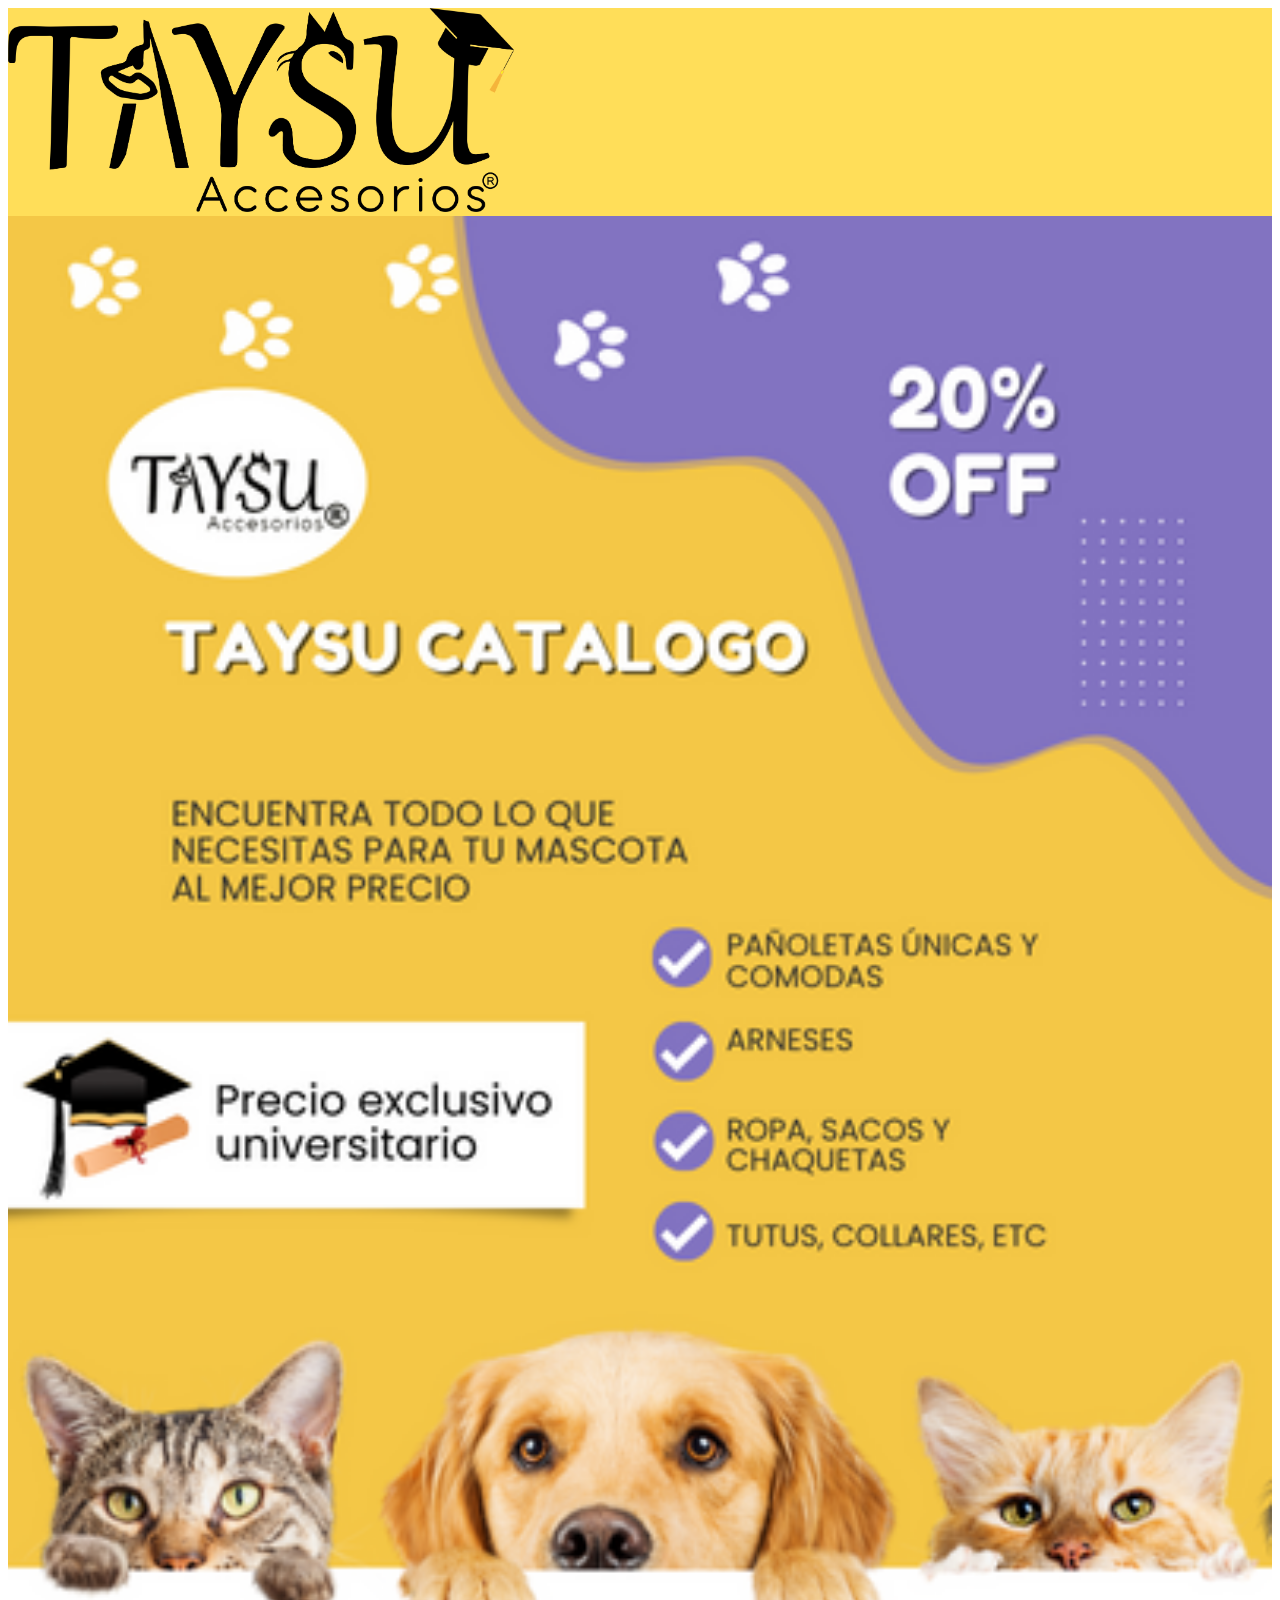
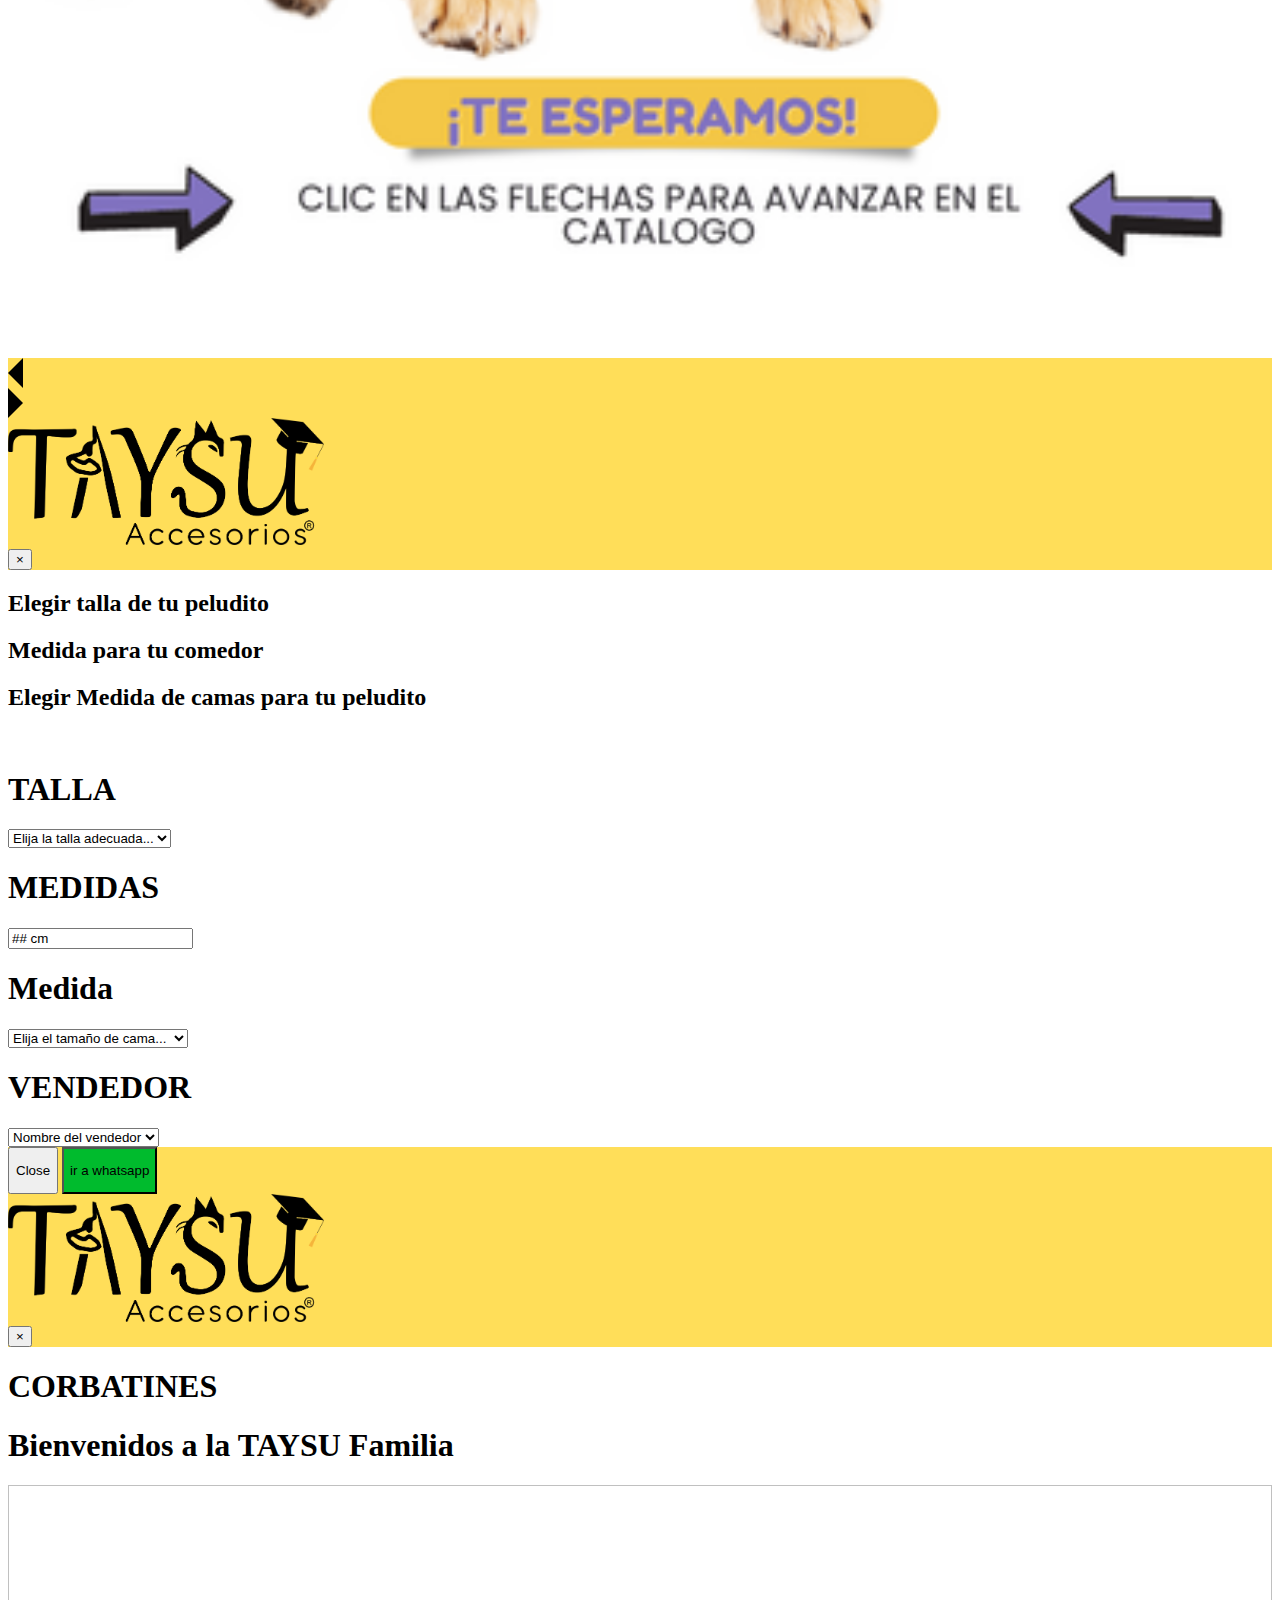
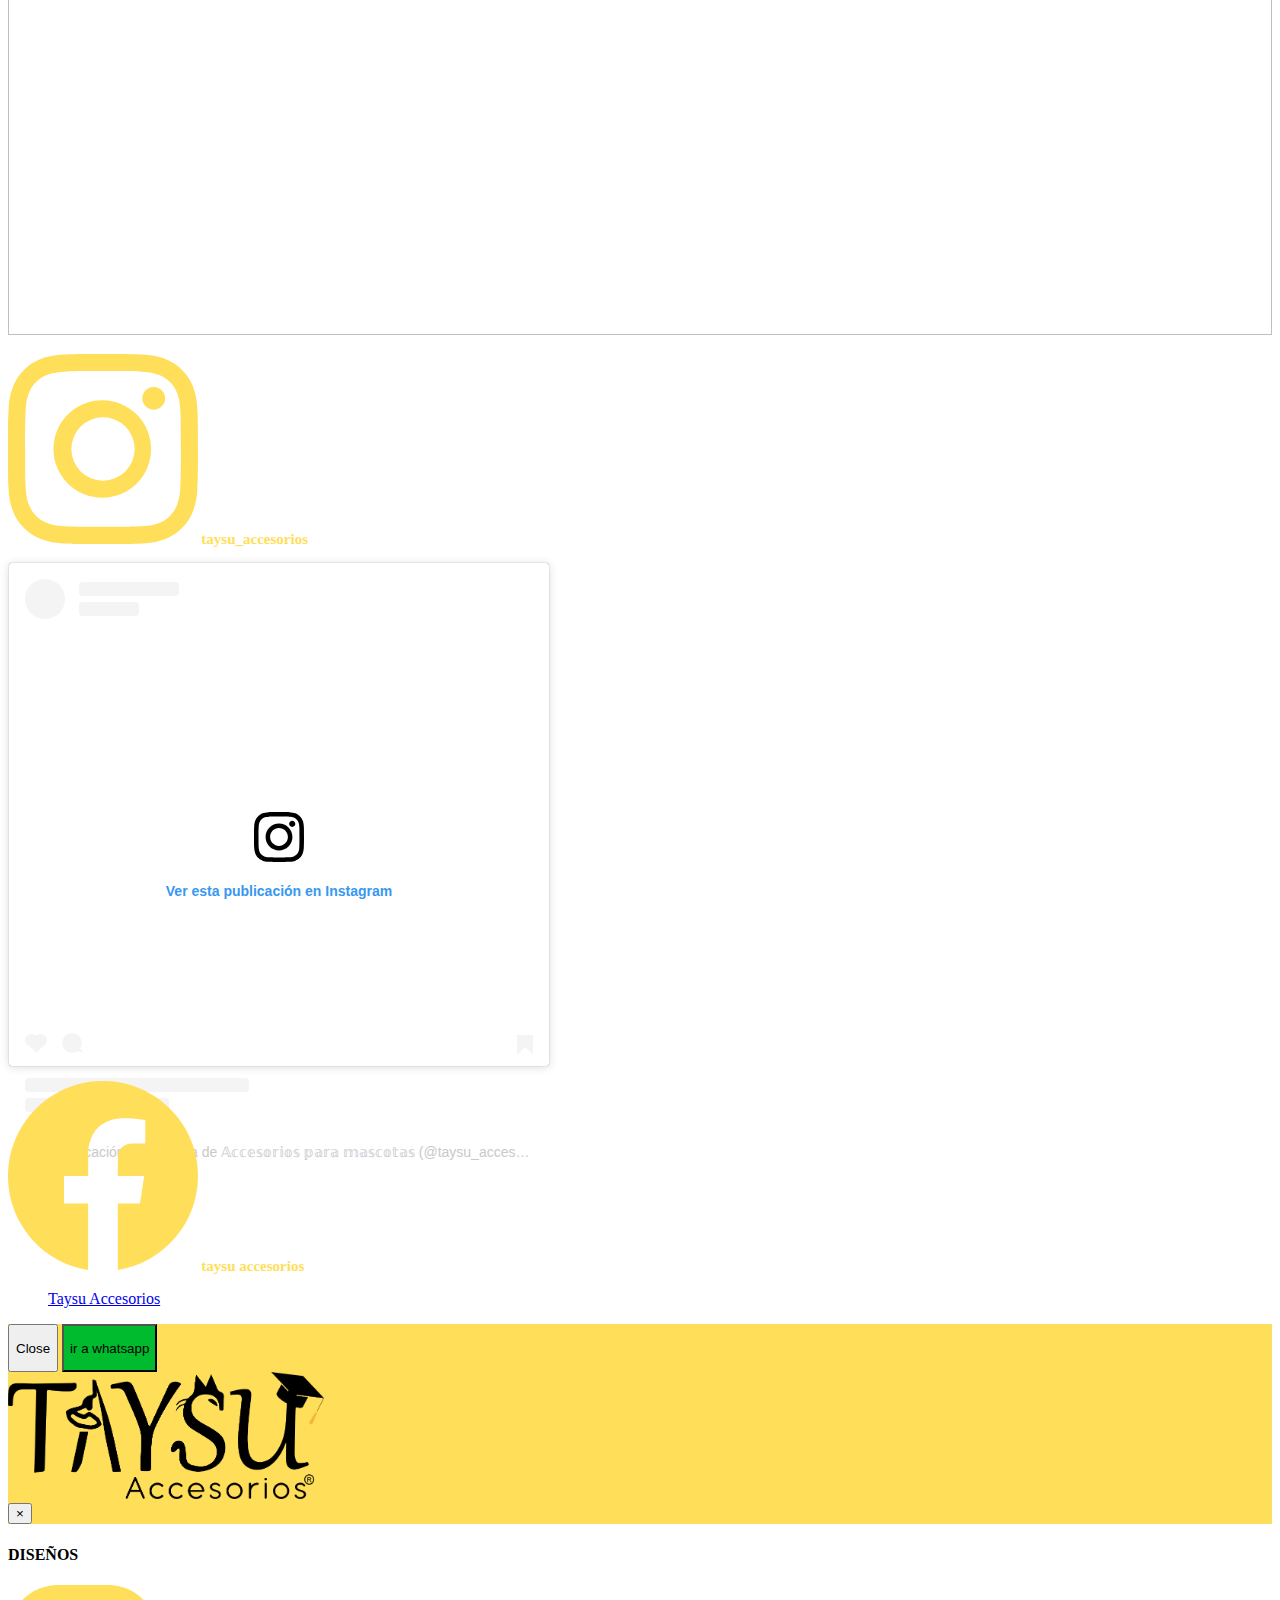
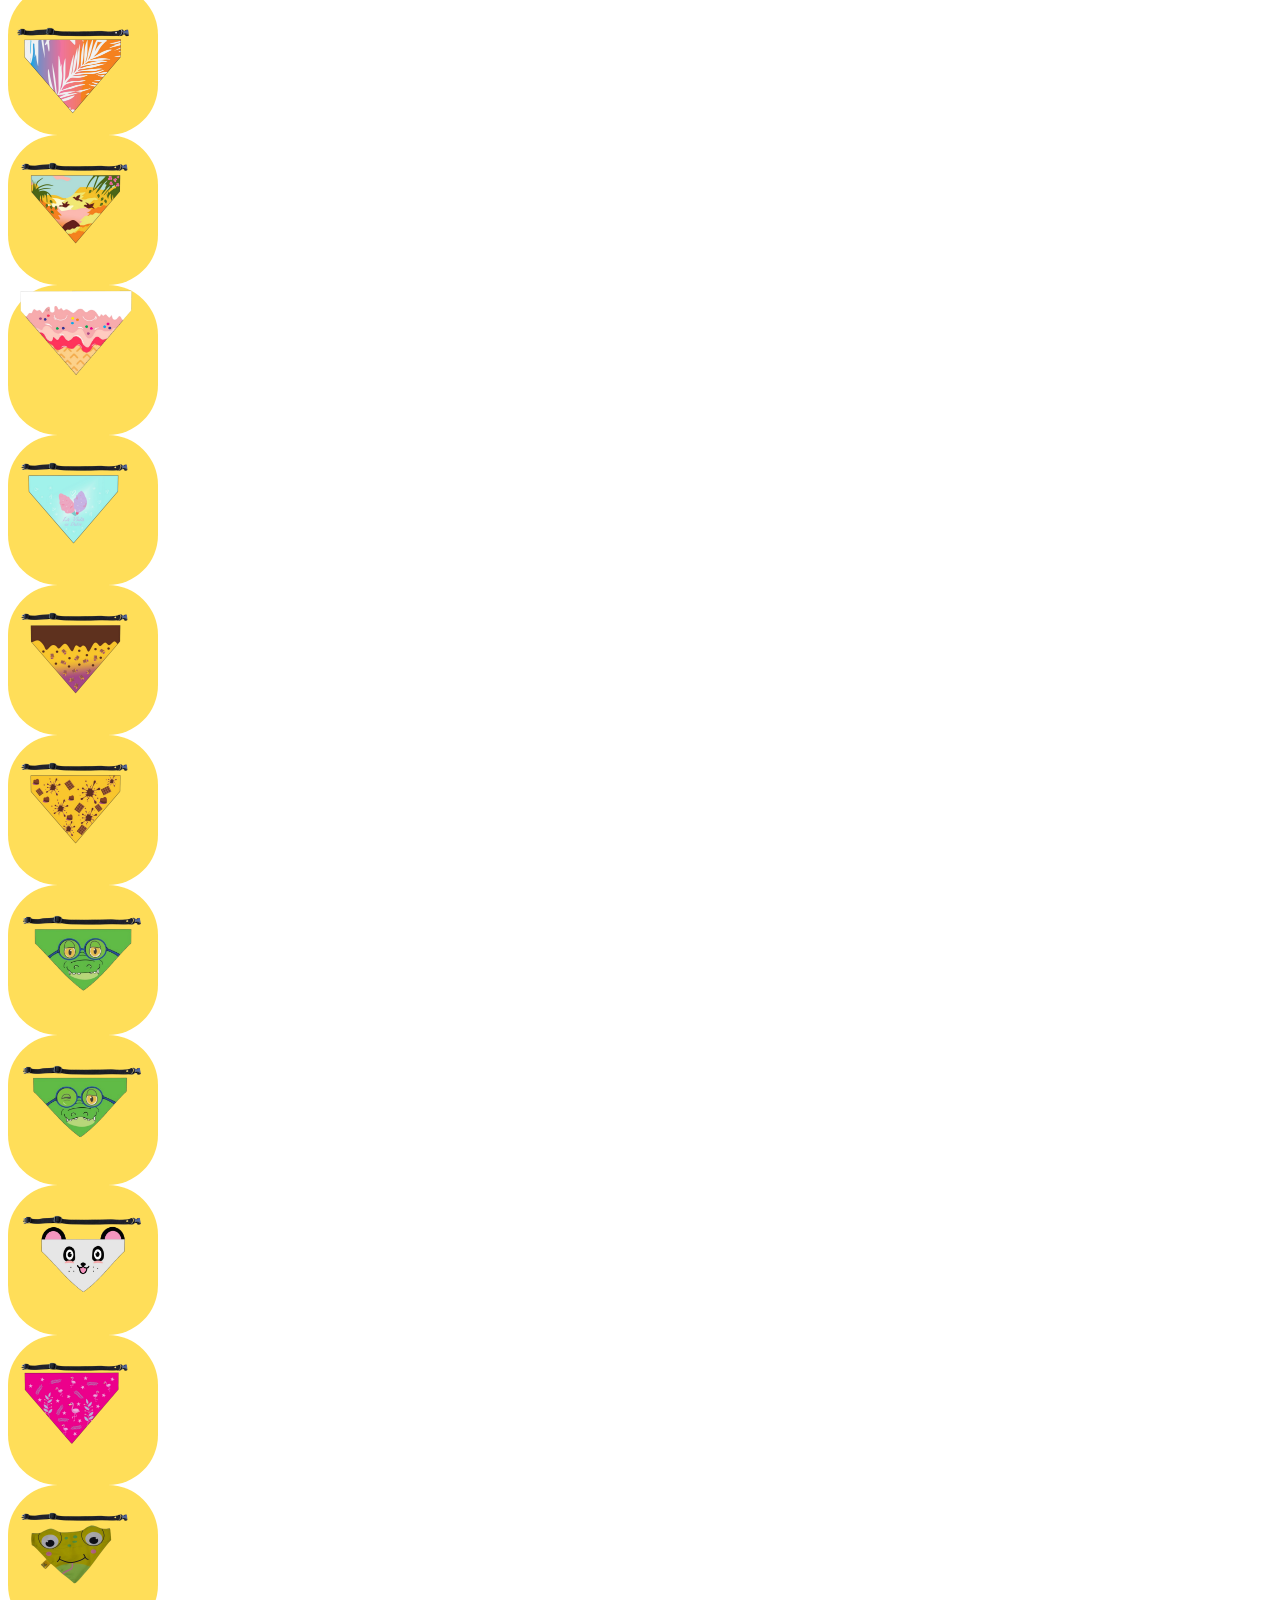
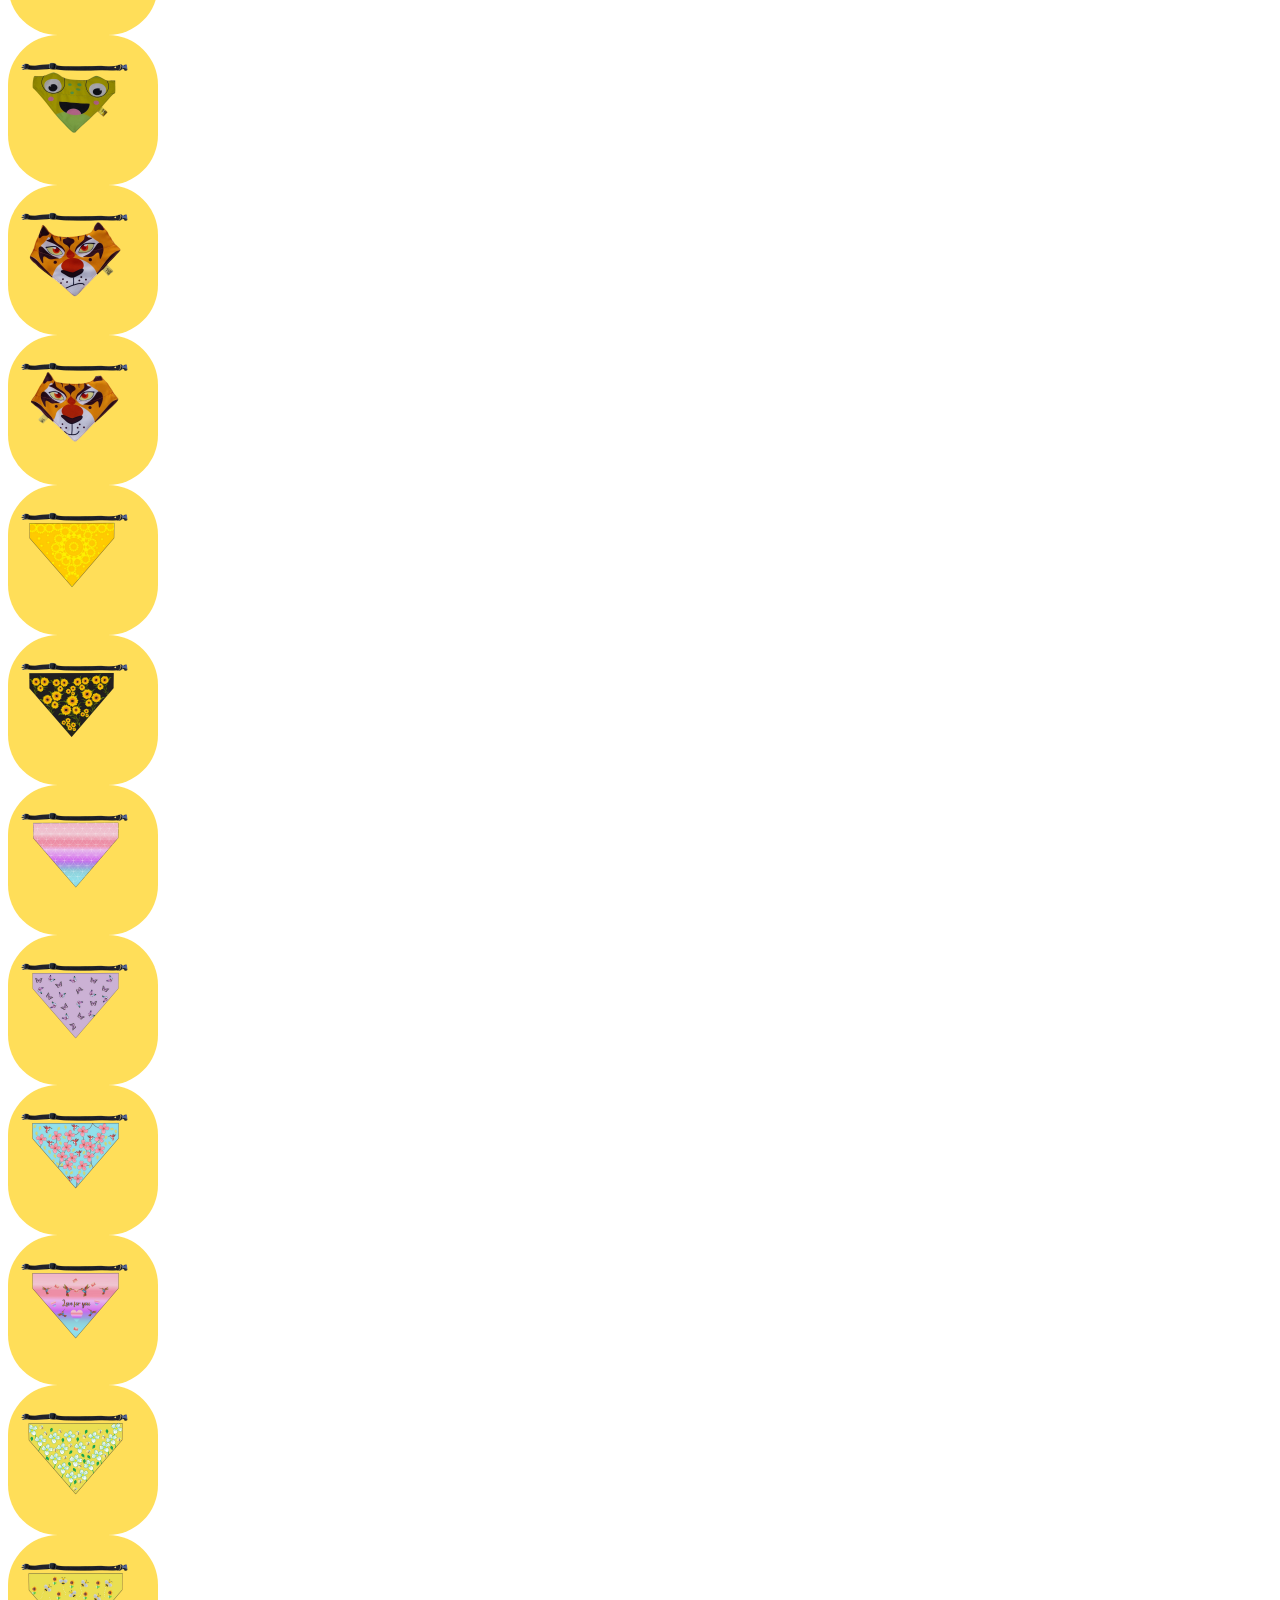
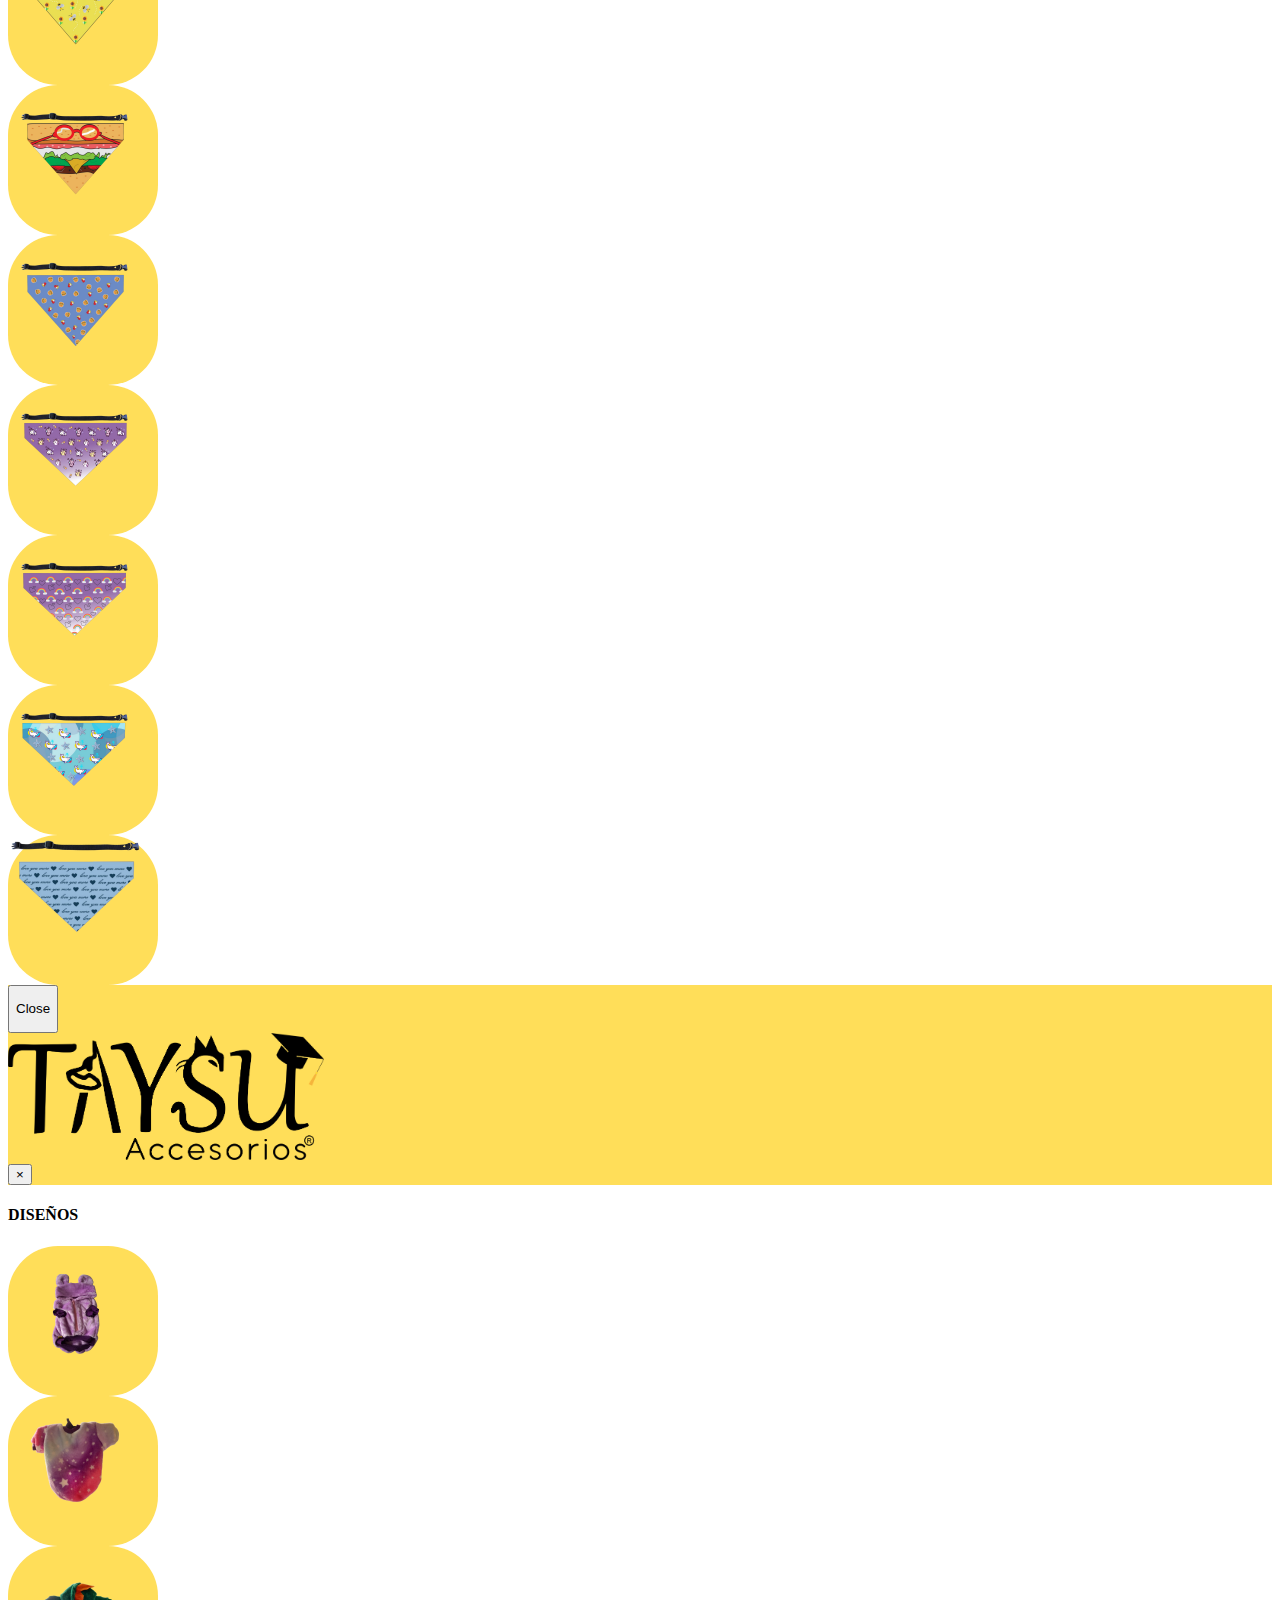
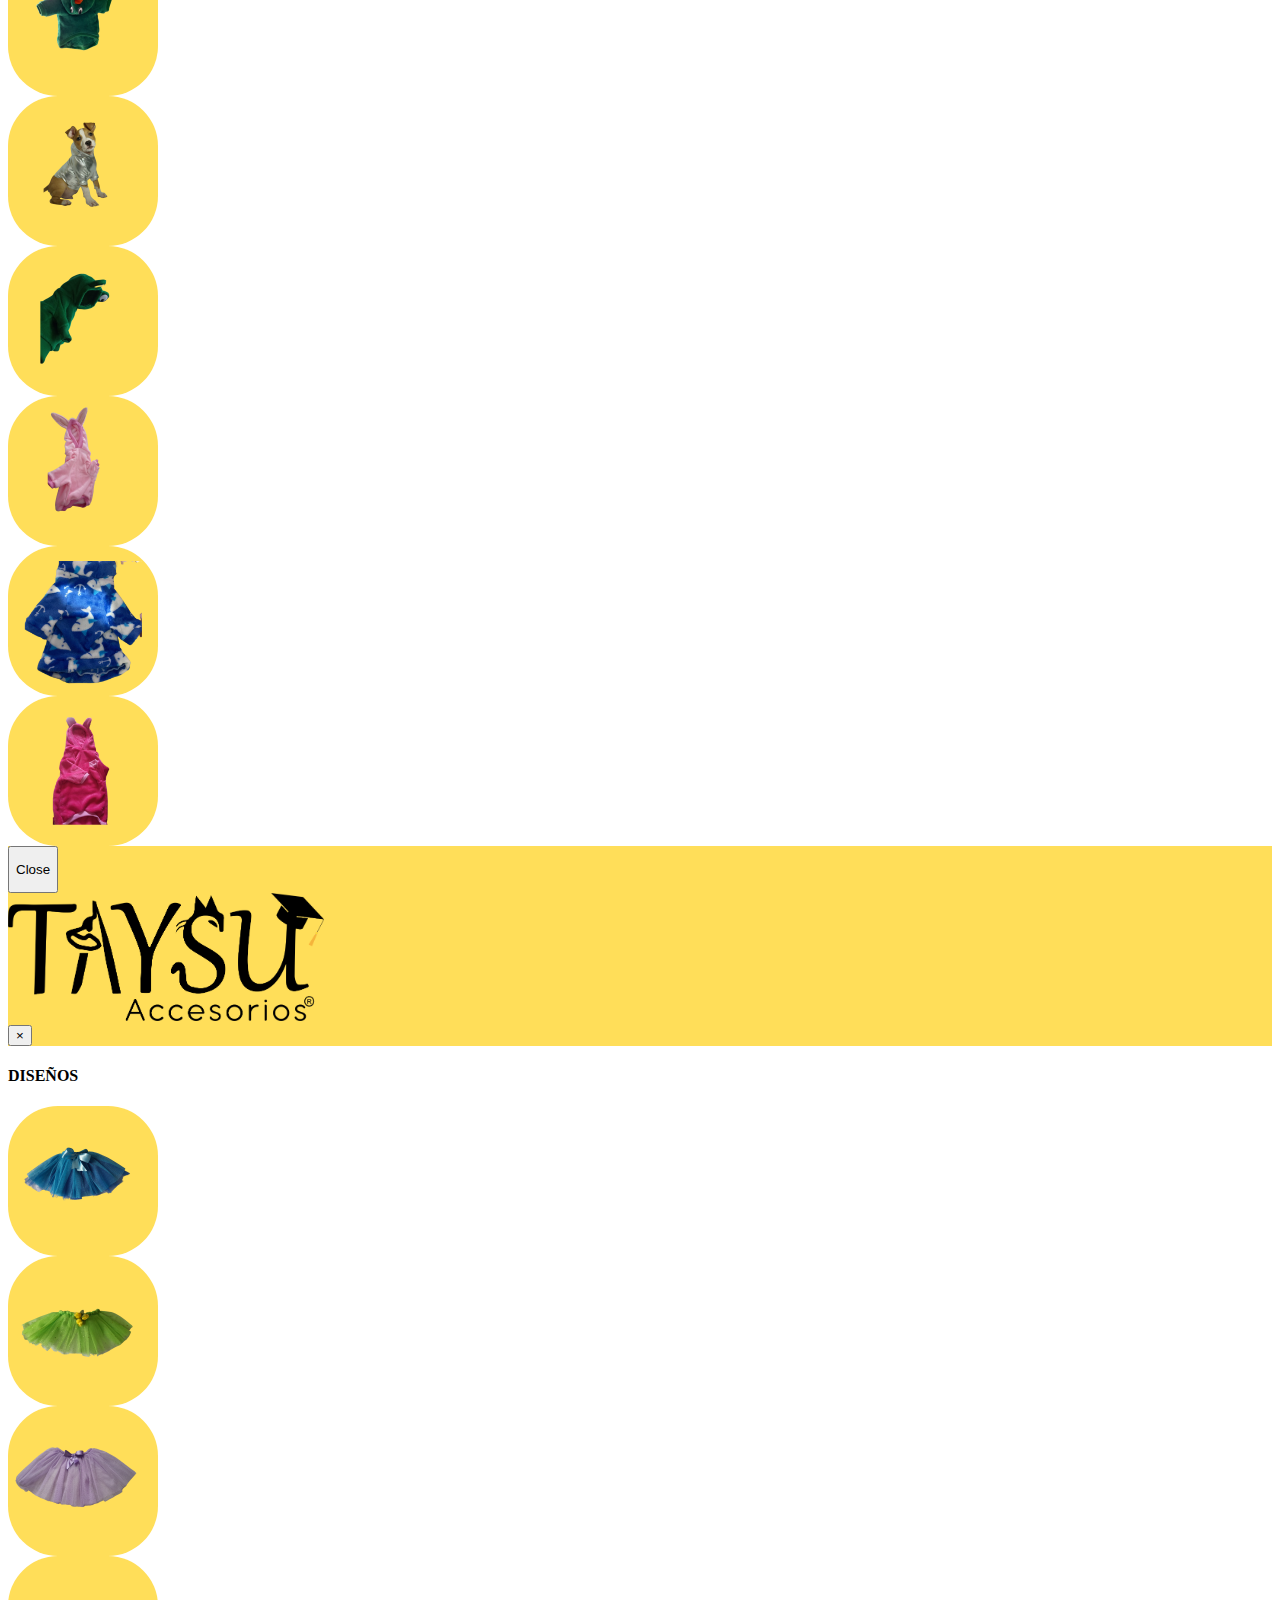
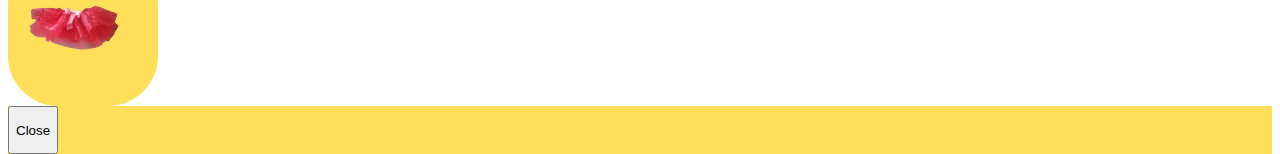
==== commit 677f2c60: "actu option vendedor y max-heigth" ====
--- a/index.html
+++ b/index.html
@@ -9,9 +9,9 @@
     <link href="https://cdn.jsdelivr.net/npm/bootstrap@5.2.0/dist/css/bootstrap.min.css" rel="stylesheet" integrity="sha384-gH2yIJqKdNHPEq0n4Mqa/HGKIhSkIHeL5AyhkYV8i59U5AR6csBvApHHNl/vI1Bx" crossorigin="anonymous">
     <title>Catalogo Taysu</title>
 </head>
-<body style="background: transparent !important;">
+<body style="background: transparent !important; max-height: 800px;">
     <div class="nav bg-yellowTS d-flex">
-        <img class="img-40 mx-auto mb-2 mt-2" src="/assets/img/TAYSU LOGO REGISTRADO.png">
+        <img class="img-40 mx-auto mb-2 mt-2" src="assets/img/TAYSU LOGO REGISTRADO.png">
     </div>
     <div class="col-md-12 d-flex flex-column mt-4">
         <div class="m-auto">
@@ -155,10 +155,10 @@
                     <form name="formul">
                         <select name="vendedor" id="vendedor">
                             <option value="" disabled selected>Nombre del vendedor</option>
-                            <option value="1">Camila</option> 
-                            <option value="2">Juan p</option> 
-                            <option value="3"></option>
-                            <option value="4"></option> 
+                            <option value="1">Valentina UTP</option> 
+                            <option value="2">Camila</option> 
+                            <option value="3">Juan Pablo</option>
+                            <option value="4">ele</option> 
                          </select>
                     </form>
                     </div>
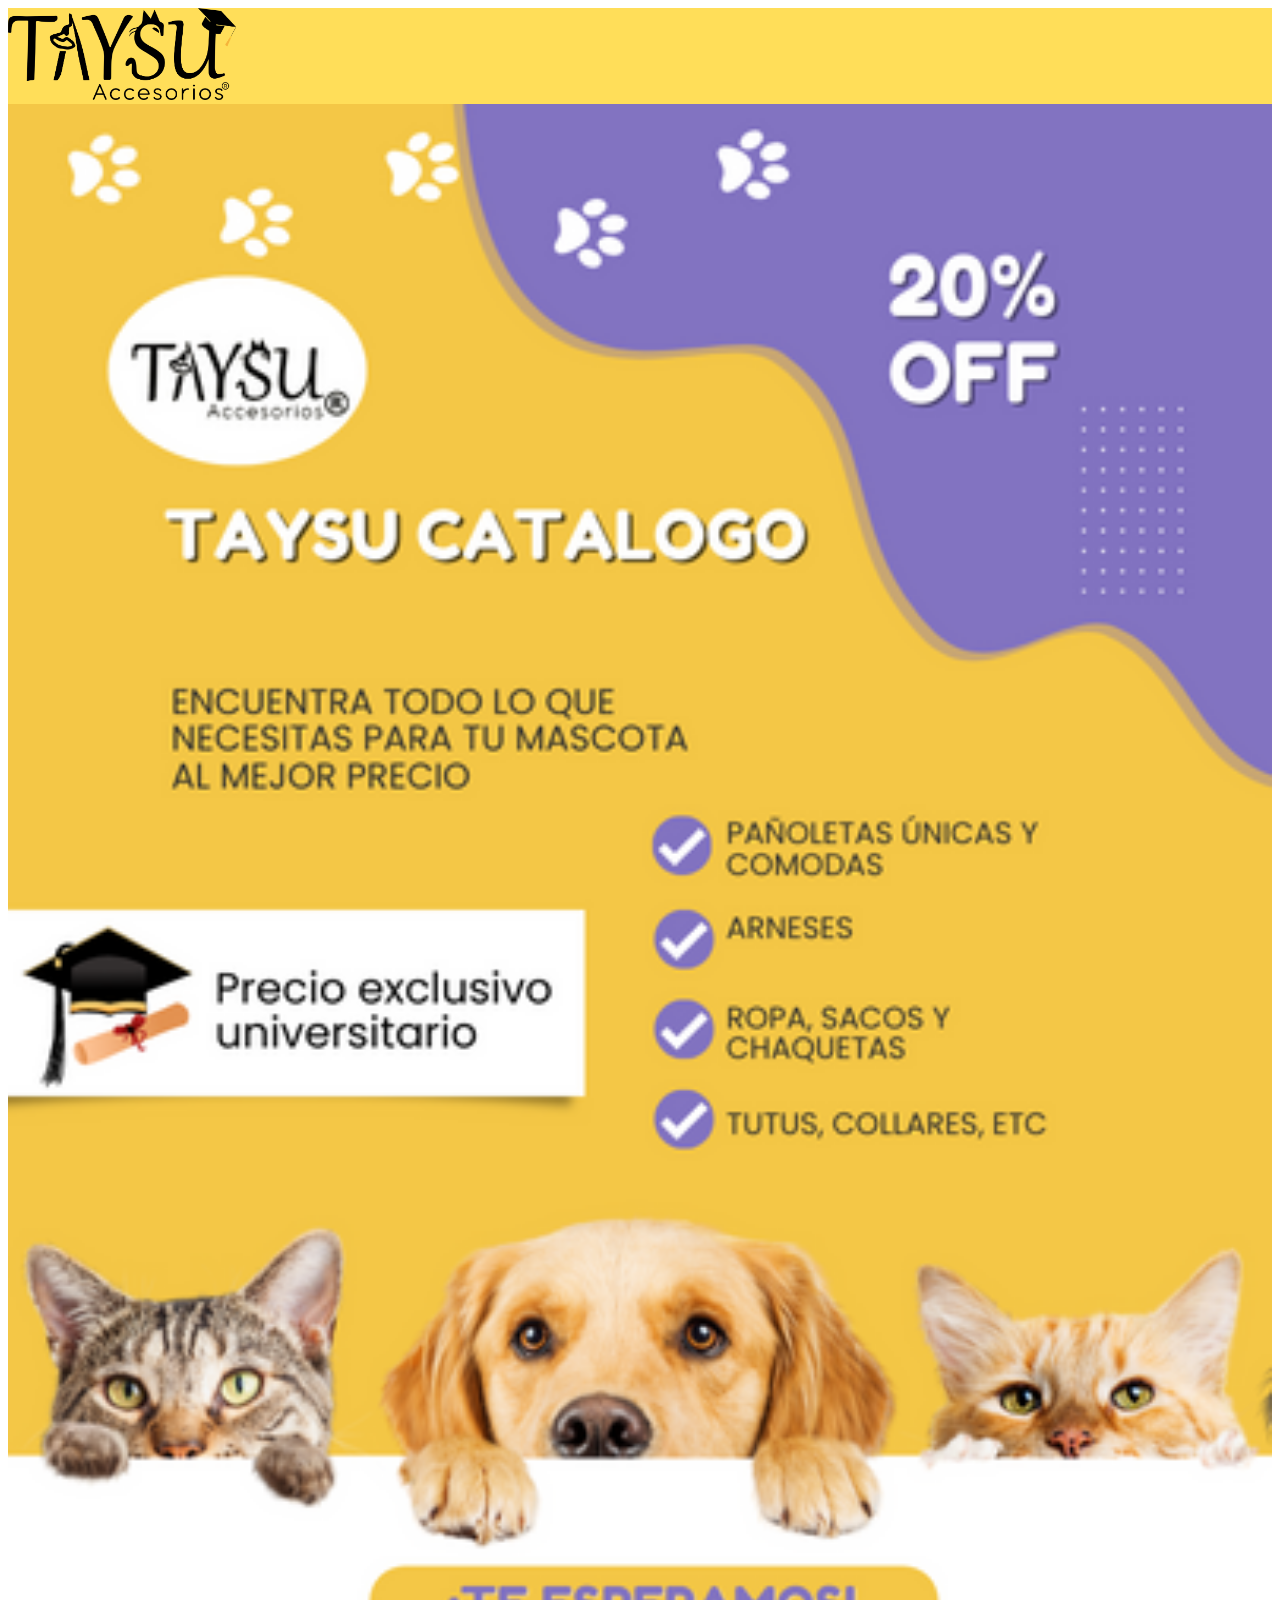
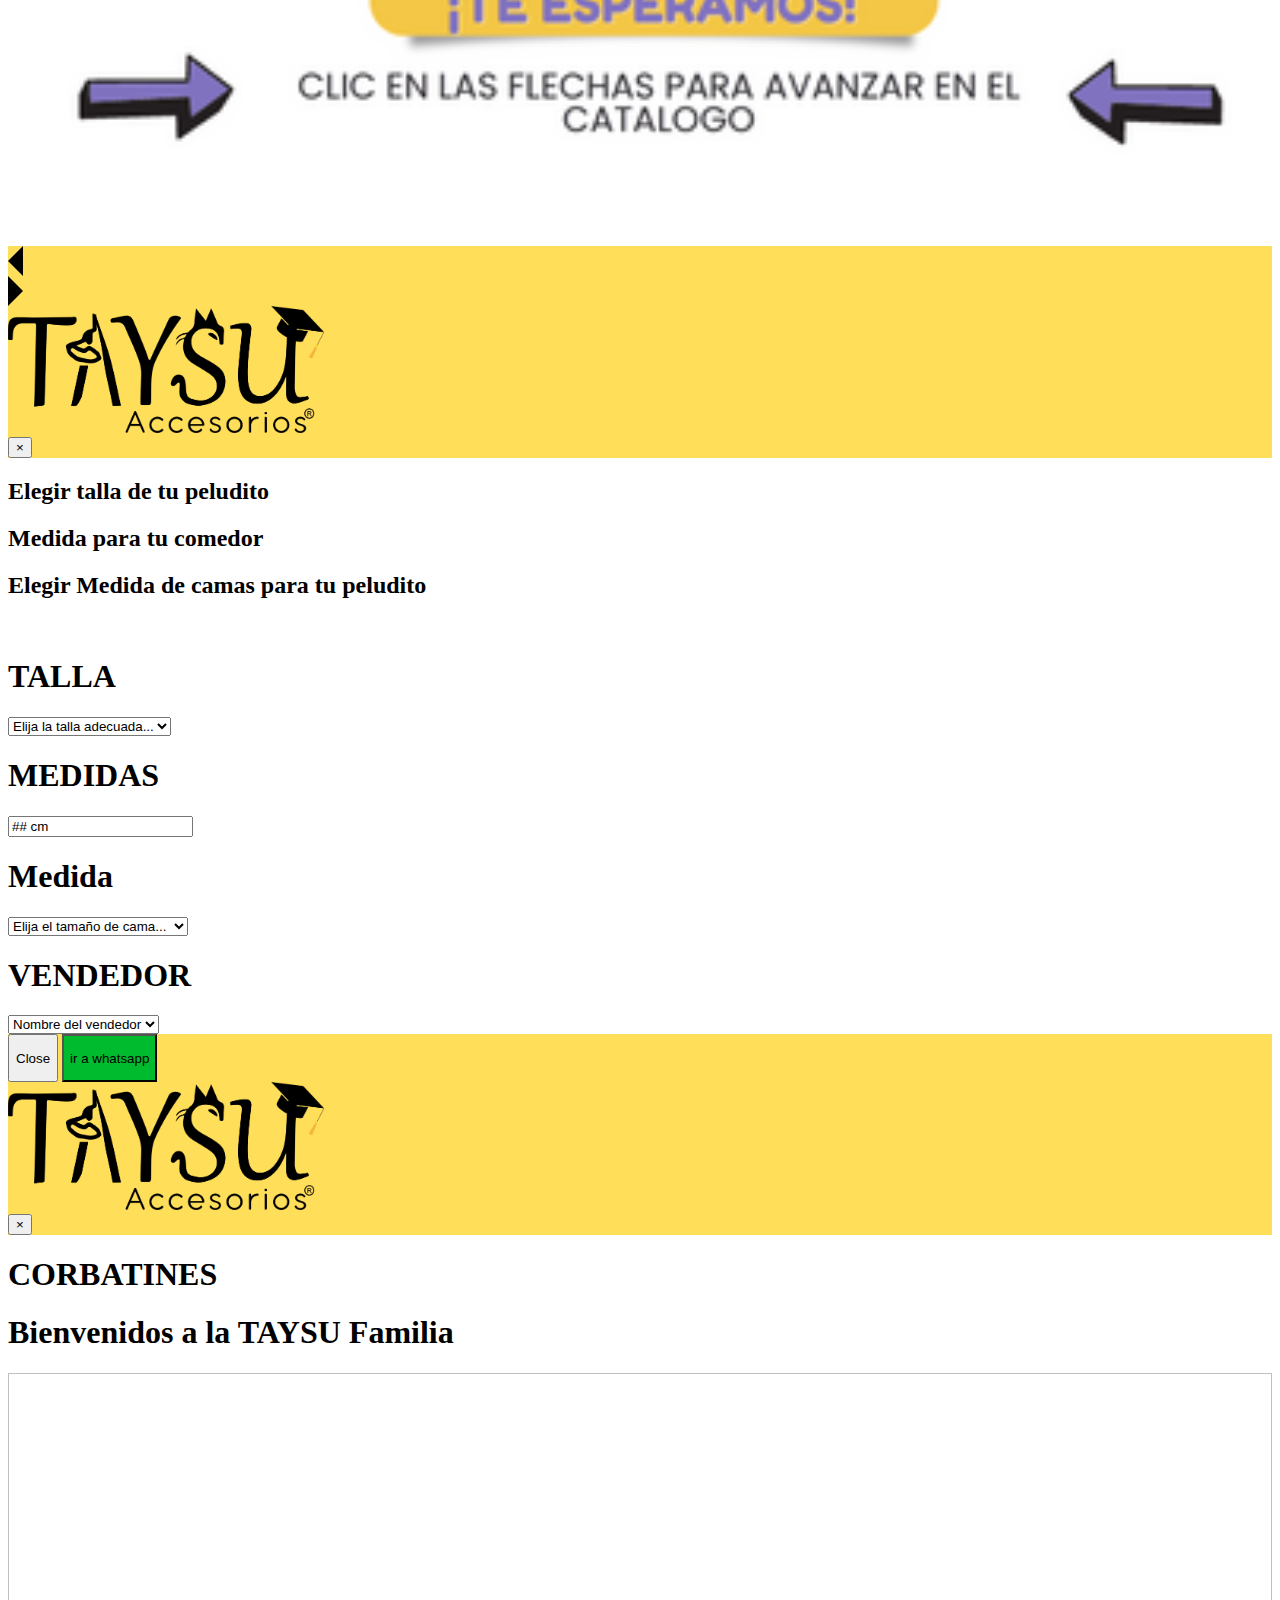
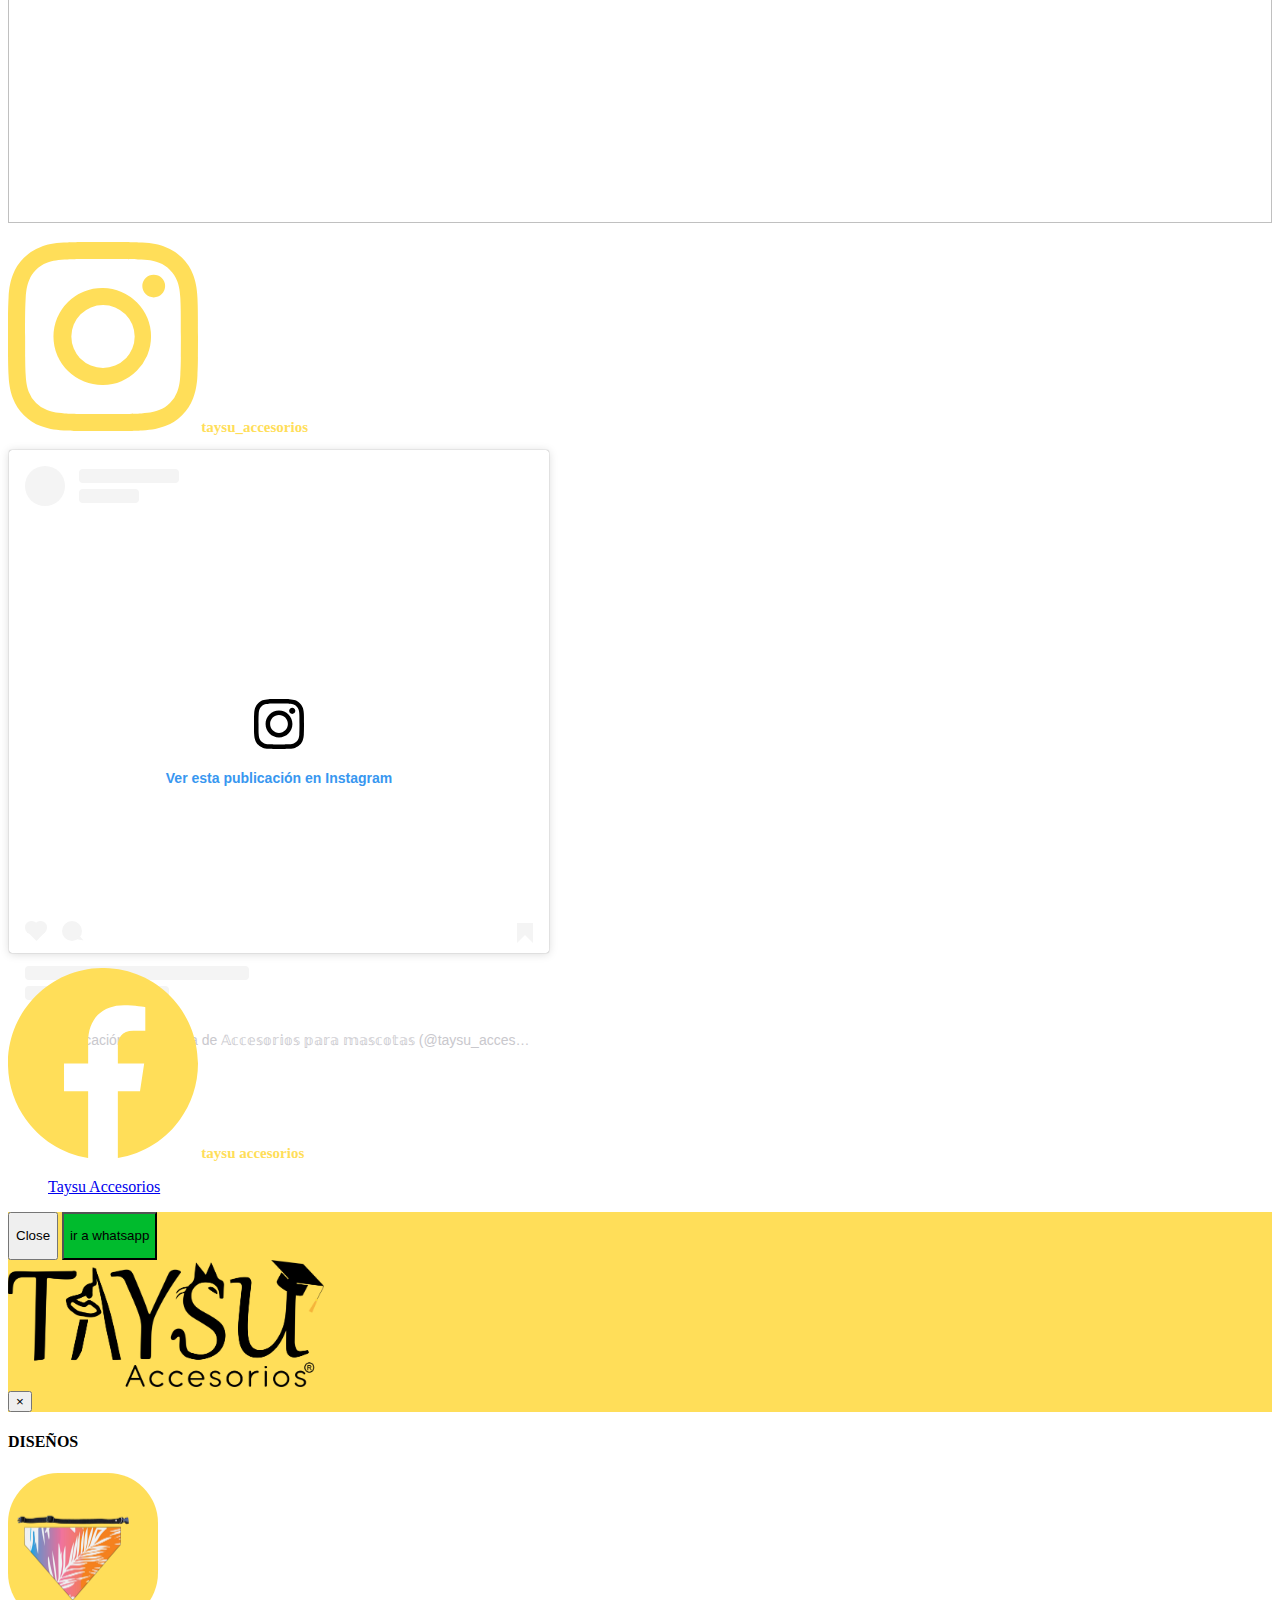
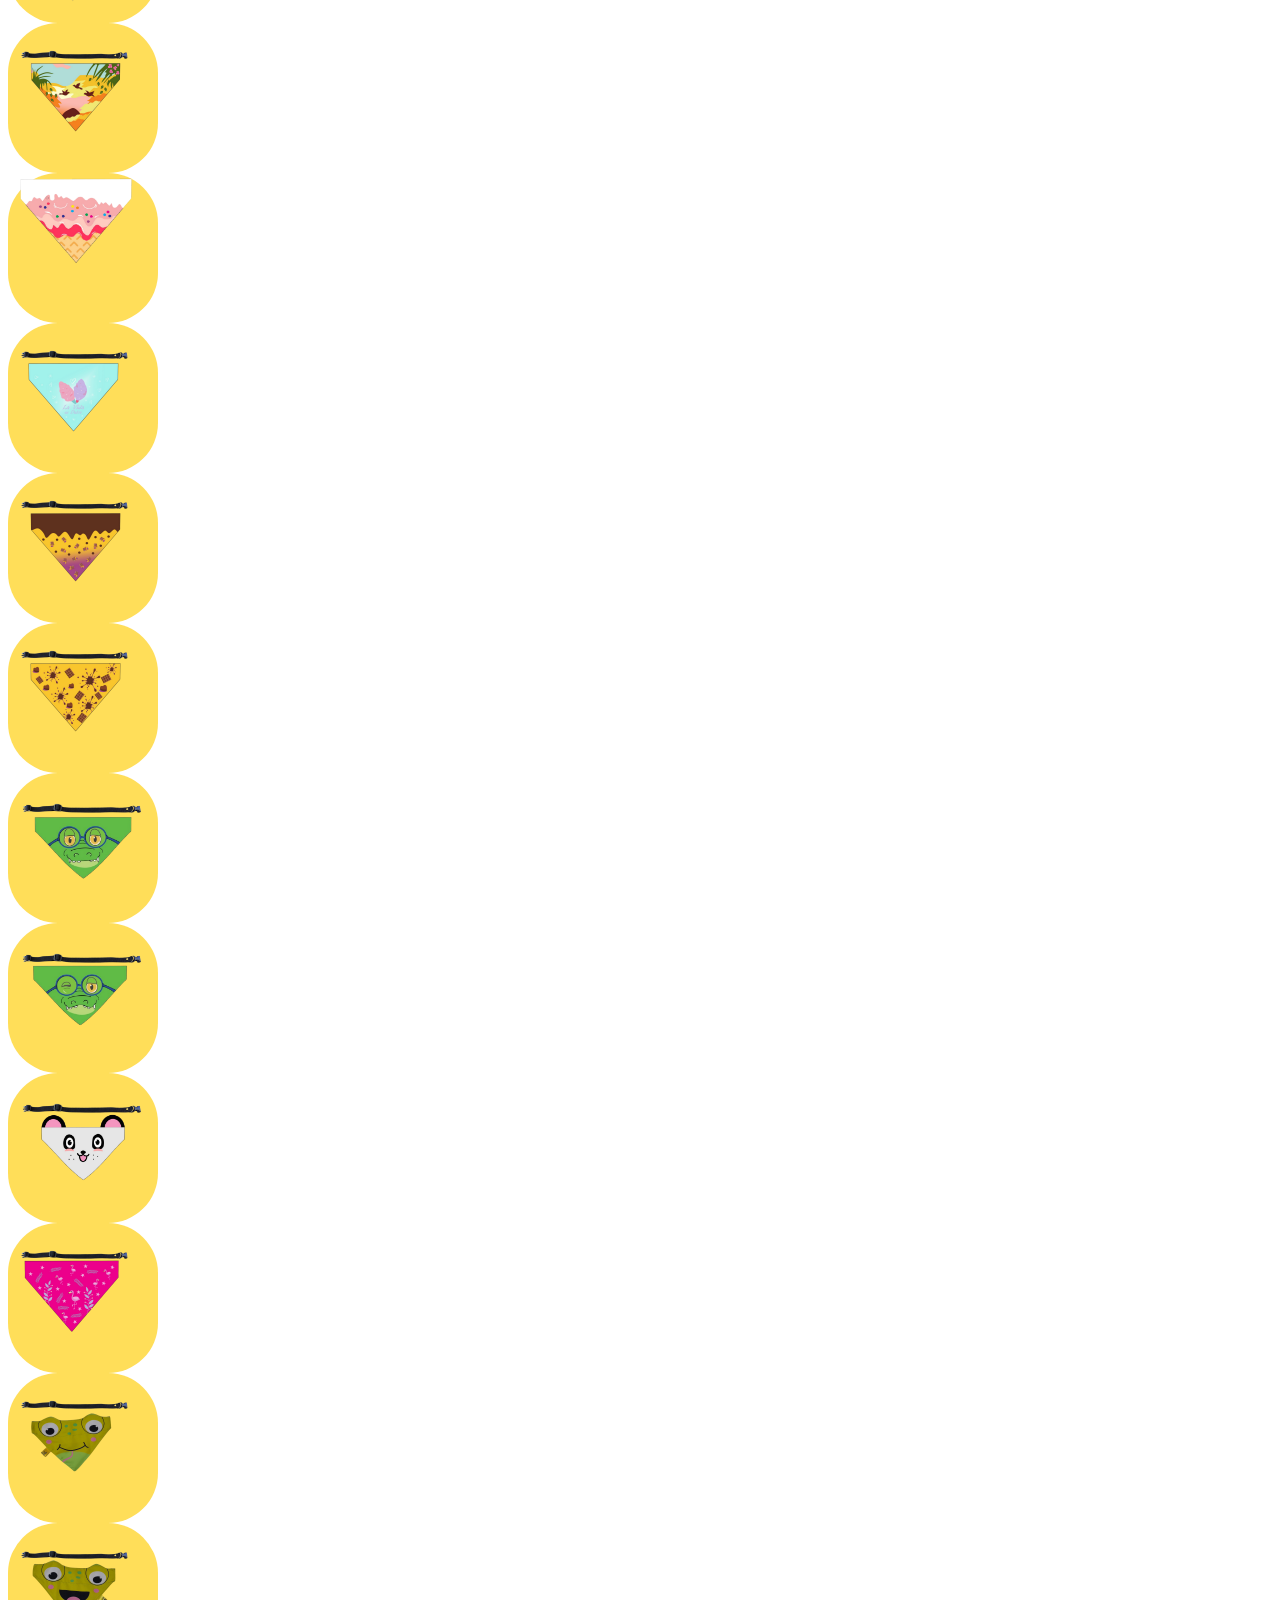
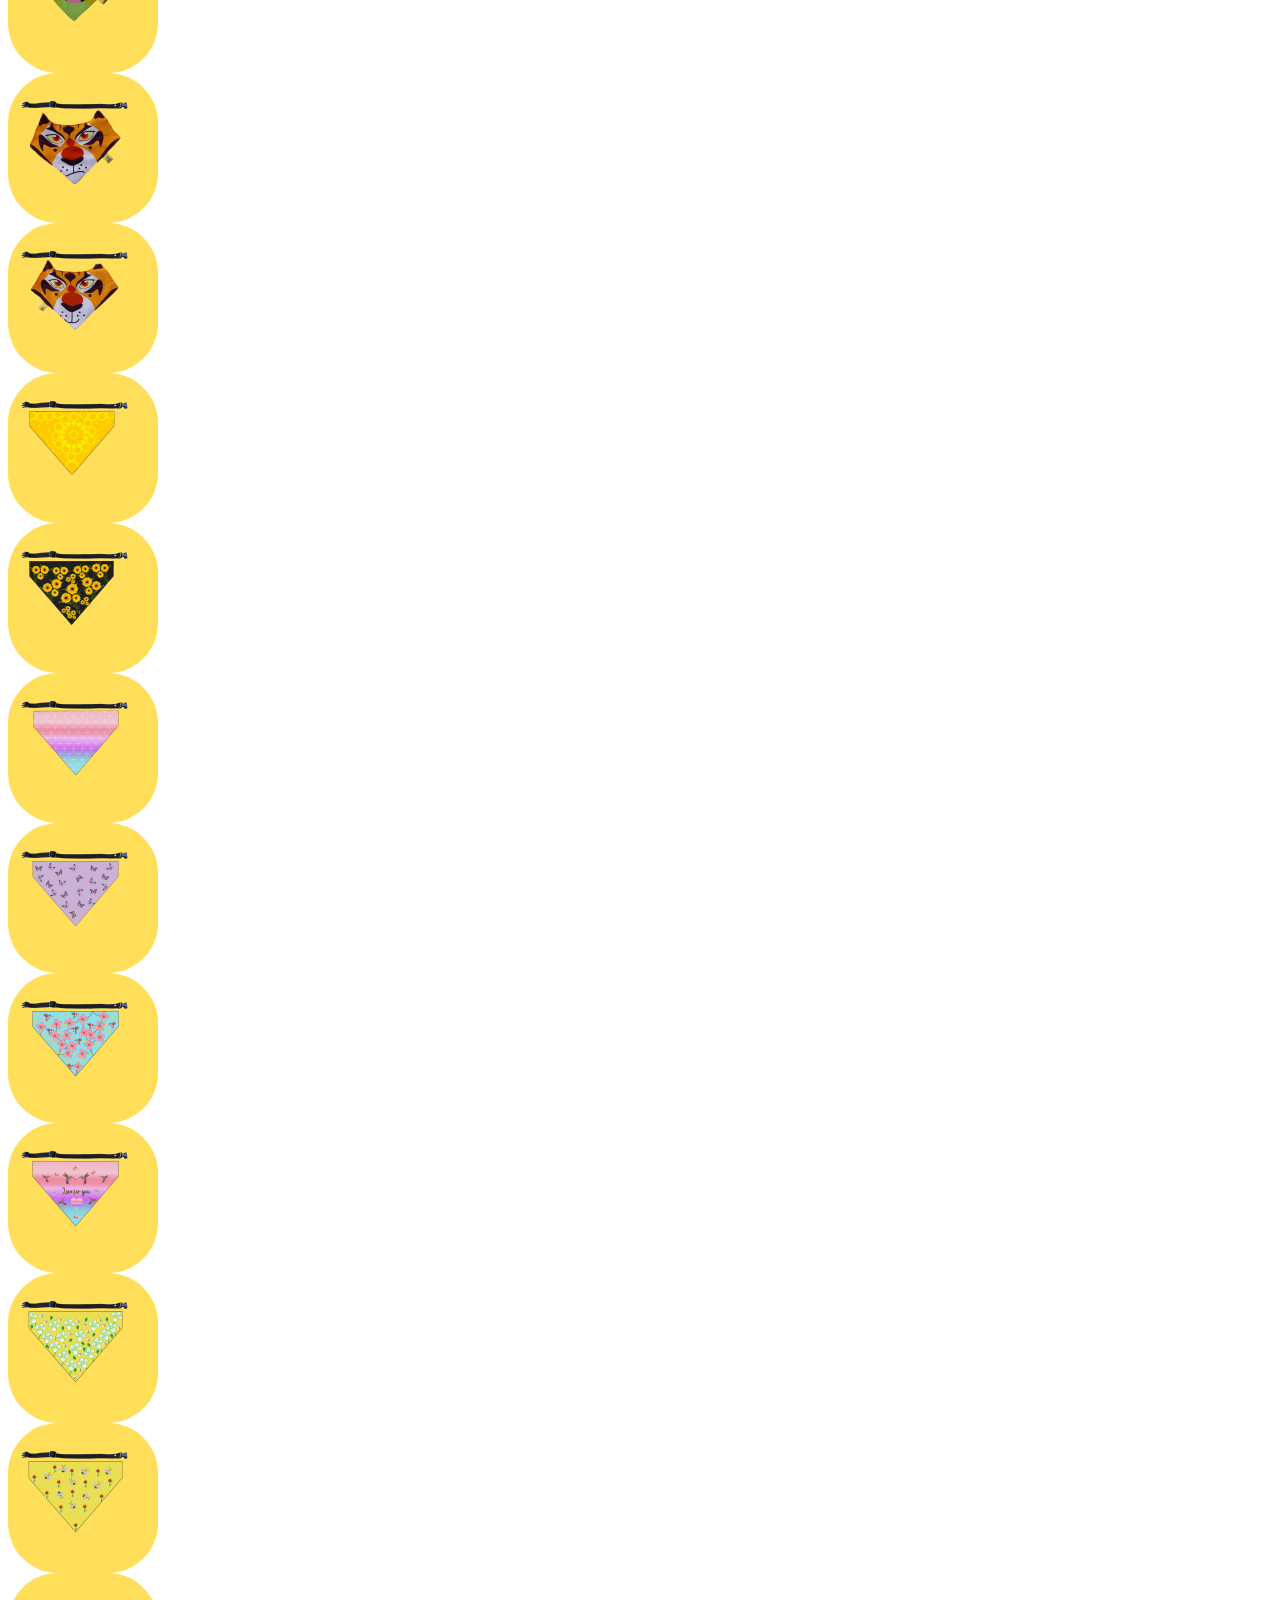
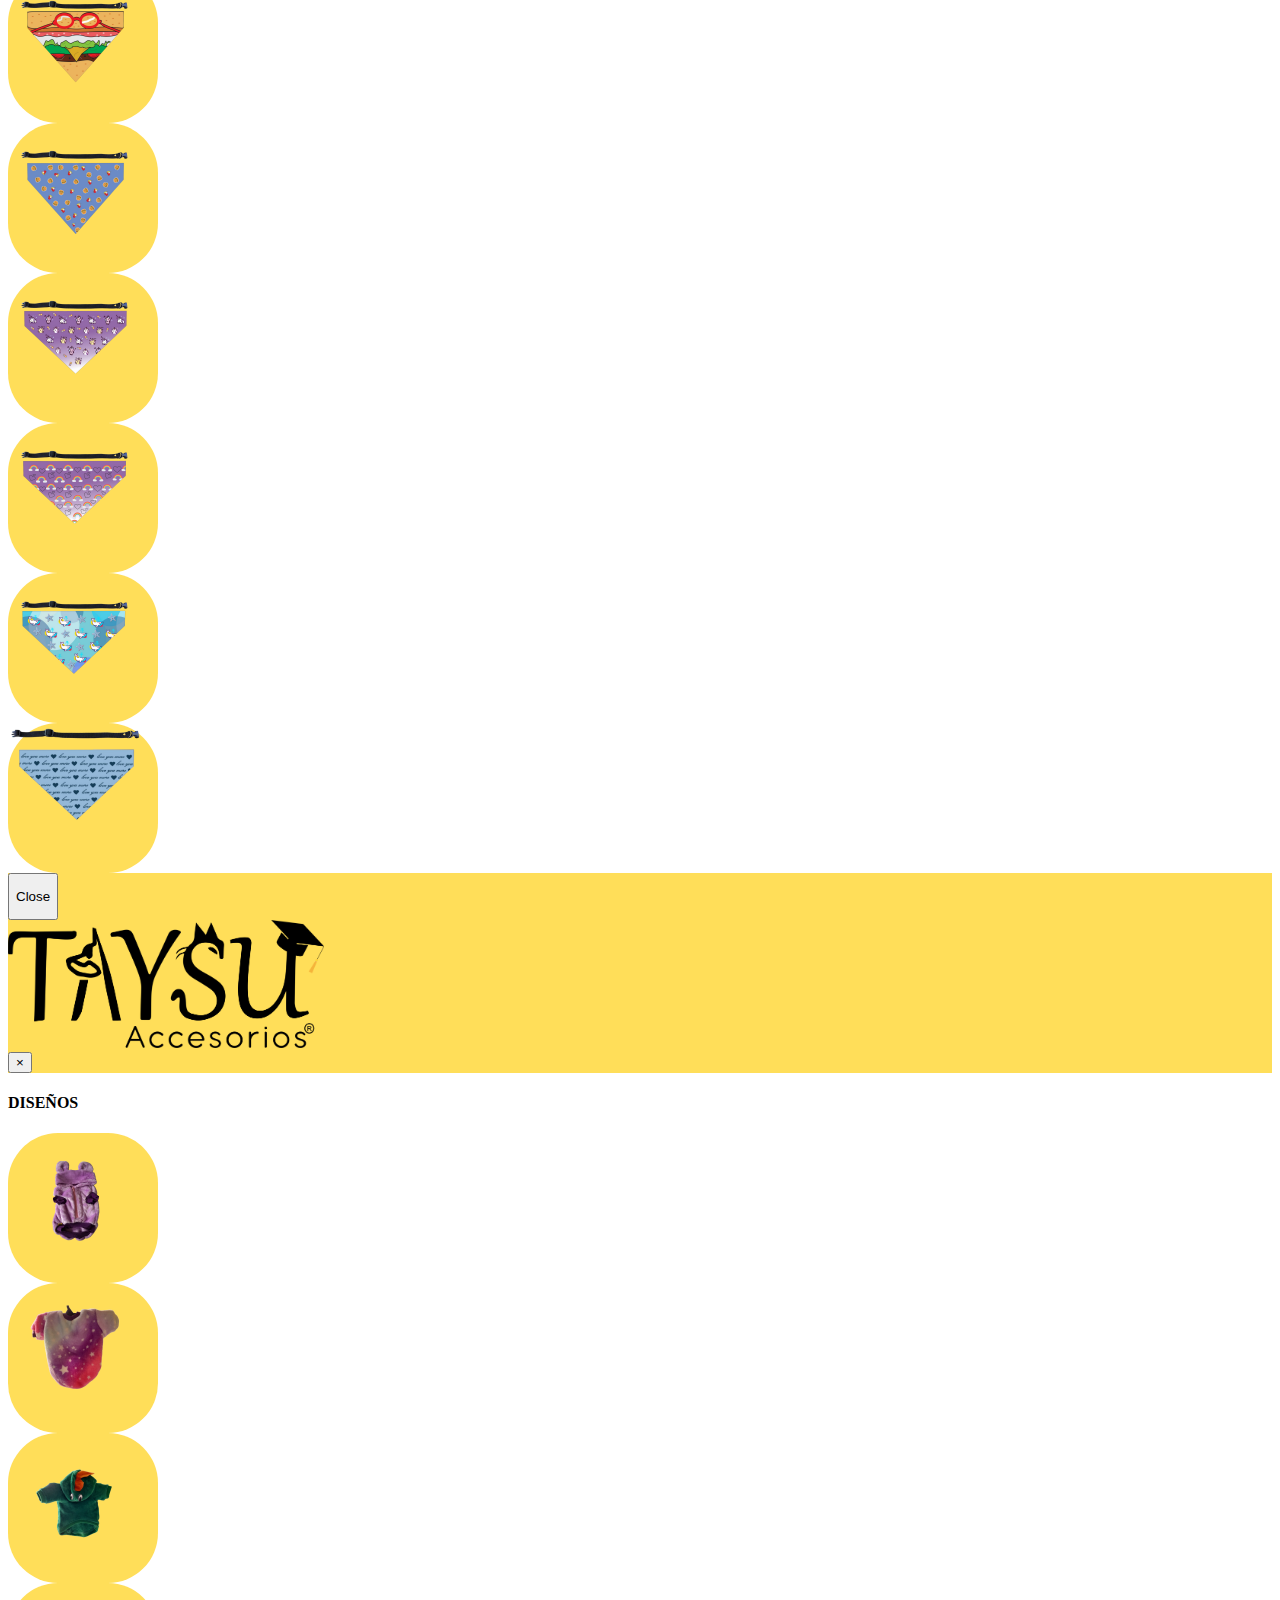
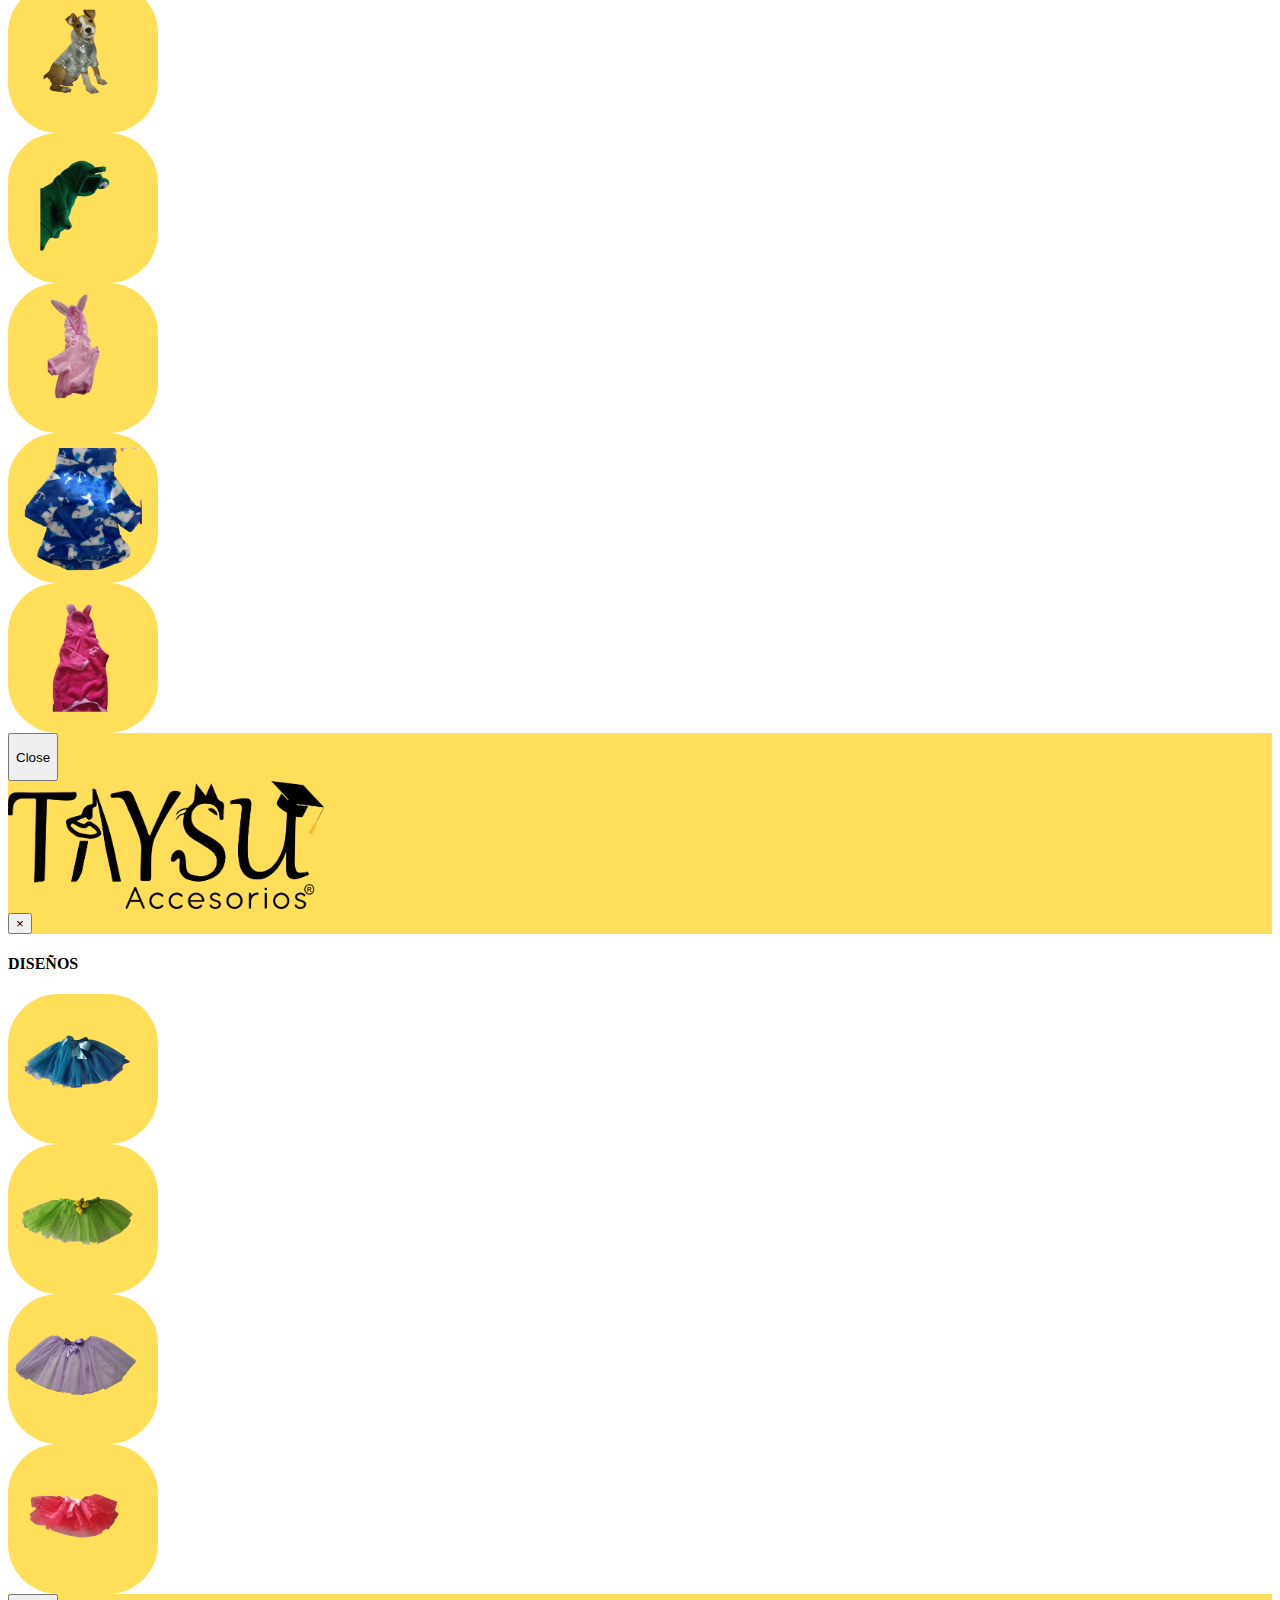
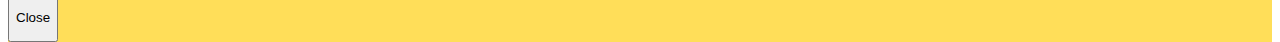
==== commit cf138b63: "agregar medias query y funcionalidad flechas key" ====
--- a/index.html
+++ b/index.html
@@ -5,13 +5,14 @@
     <meta http-equiv="X-UA-Compatible" content="IE=edge">
     <meta name="viewport" content="width=device-width, initial-scale=1.0">
     <link href="./css/celular.css" rel="stylesheet">
+    <link href="./css/medias.css" rel="stylesheet">
     <!-- CSS only -->
     <link href="https://cdn.jsdelivr.net/npm/bootstrap@5.2.0/dist/css/bootstrap.min.css" rel="stylesheet" integrity="sha384-gH2yIJqKdNHPEq0n4Mqa/HGKIhSkIHeL5AyhkYV8i59U5AR6csBvApHHNl/vI1Bx" crossorigin="anonymous">
     <title>Catalogo Taysu</title>
 </head>
 <body style="background: transparent !important; max-height: 800px;">
     <div class="nav bg-yellowTS d-flex">
-        <img class="img-40 mx-auto mb-2 mt-2" src="assets/img/TAYSU LOGO REGISTRADO.png">
+        <img class="img-40 mx-auto mb-2 mt-2 img-media" src="assets/img/TAYSU LOGO REGISTRADO.png">
     </div>
     <div class="col-md-12 d-flex flex-column mt-4">
         <div class="m-auto">
@@ -34,21 +35,21 @@
         <div style="display:none; margin-top: 112%; margin-left: 48%; position: absolute; width: 40px;" id="pañoletaN" class="posicion-boton">
             <button style="cursor: pointer; width: 100%;" class="botonaccion star" data-bs-toggle="modal" data-bs-target="#modalPañoletas"><img class="img-100" src="assets/img/añadir.png"></button>
         </div>
-        <div style="display:none; margin-top: 112%; margin-left: 65%; position: absolute; width: 40px;" id="pañoletaN" class="posicion-boton">
+        <div style="display:none; margin-top: 112%; margin-left: 65%; position: absolute; width: 40px;" id="pañoletaN" class="posicion-boton left">
             <button style="cursor: pointer; width: 100%;" class="botonaccion star" onclick="crearModal(1);"><img class="img-100" src="assets/img/whatsapp.svg"></button>
         </div>
         <!-- sacos -->
         <div style="display:none; margin-top: 112%; margin-left: 48%; position: absolute; width: 40px;" class="sacos posicion-boton">
             <button style="cursor: pointer; width: 100%;" class="botonaccion star" data-bs-toggle="modal" data-bs-target="#modalSacos"><img class="img-100" src="assets/img/añadir.png"></button>
         </div>
-        <div style="display:none; margin-top: 112%; margin-left: 65%; position: absolute; width: 40px;" class="sacos posicion-boton">
+        <div style="display:none; margin-top: 112%; margin-left: 65%; position: absolute; width: 40px;" class="sacos posicion-boton left">
             <button style="cursor: pointer; width: 100%;" class="botonaccion star" onclick="crearModal(3);"><img class="img-100" src="assets/img/whatsapp.svg"></button>
         </div>
         <!-- tutus -->
         <div style="display:none; margin-top: 112%; margin-left: 48%; position: absolute; width: 40px;" class="tutus posicion-boton">
             <button style="cursor: pointer; width: 100%;" class="botonaccion star" data-bs-toggle="modal" data-bs-target="#modalTutus"><img class="img-100" src="assets/img/añadir.png"></button>
         </div>
-        <div style="display:none; margin-top: 112%; margin-left: 65%; position: absolute; width: 40px;" class="tutus posicion-boton">
+        <div style="display:none; margin-top: 112%; margin-left: 65%; position: absolute; width: 40px;" class="tutus posicion-boton left">
             <button style="cursor: pointer; width: 100%;" class="botonaccion star" onclick="crearModal(4);"><img class="img-100" src="assets/img/whatsapp.svg"></button>
         </div>
 
@@ -80,11 +81,11 @@
     </div>
     <div class="row mt-3 bg-yellowTS">
         <div class="col-md-6 col-6 col-sm-6 d-flex mt-2 mb-2">
-            <div class="tri_r cursor mx-auto no-event" onclick="slideIzq();"></div>
+            <div class="tri_r cursor mx-auto no-event" id="left" onclick="slideIzq();"></div>
         </div>
         
         <div class="col-md-6 col-6 col-sm-6 d-flex mt-2 mb-2">
-            <div class="tri_l cursor mx-auto" onclick="slideDer();"></div>
+            <div class="tri_l cursor mx-auto" id="rigth" onclick="slideDer();"></div>
         </div>
     </div>
 
--- a/css/celular.css
+++ b/css/celular.css
@@ -48,6 +48,14 @@
 }
 .img-40 {
     width: 40%;
+}
+
+.img-30 {
+    width: 30%;
+}
+
+.img-20 {
+    width: 20%;
 }
 
 .tri_l{
--- a/css/medias.css
+++ b/css/medias.css
@@ -0,0 +1,15 @@
+@media only screen and (min-width: 945px) and (max-width: 1600px) {
+    .posicion-boton {
+        margin-top: 33% !important;
+    }
+
+    .left {
+        margin-left: 55% !important;
+    }
+
+    .img-media {
+        width: 18% !important;
+    }
+
+}
+
